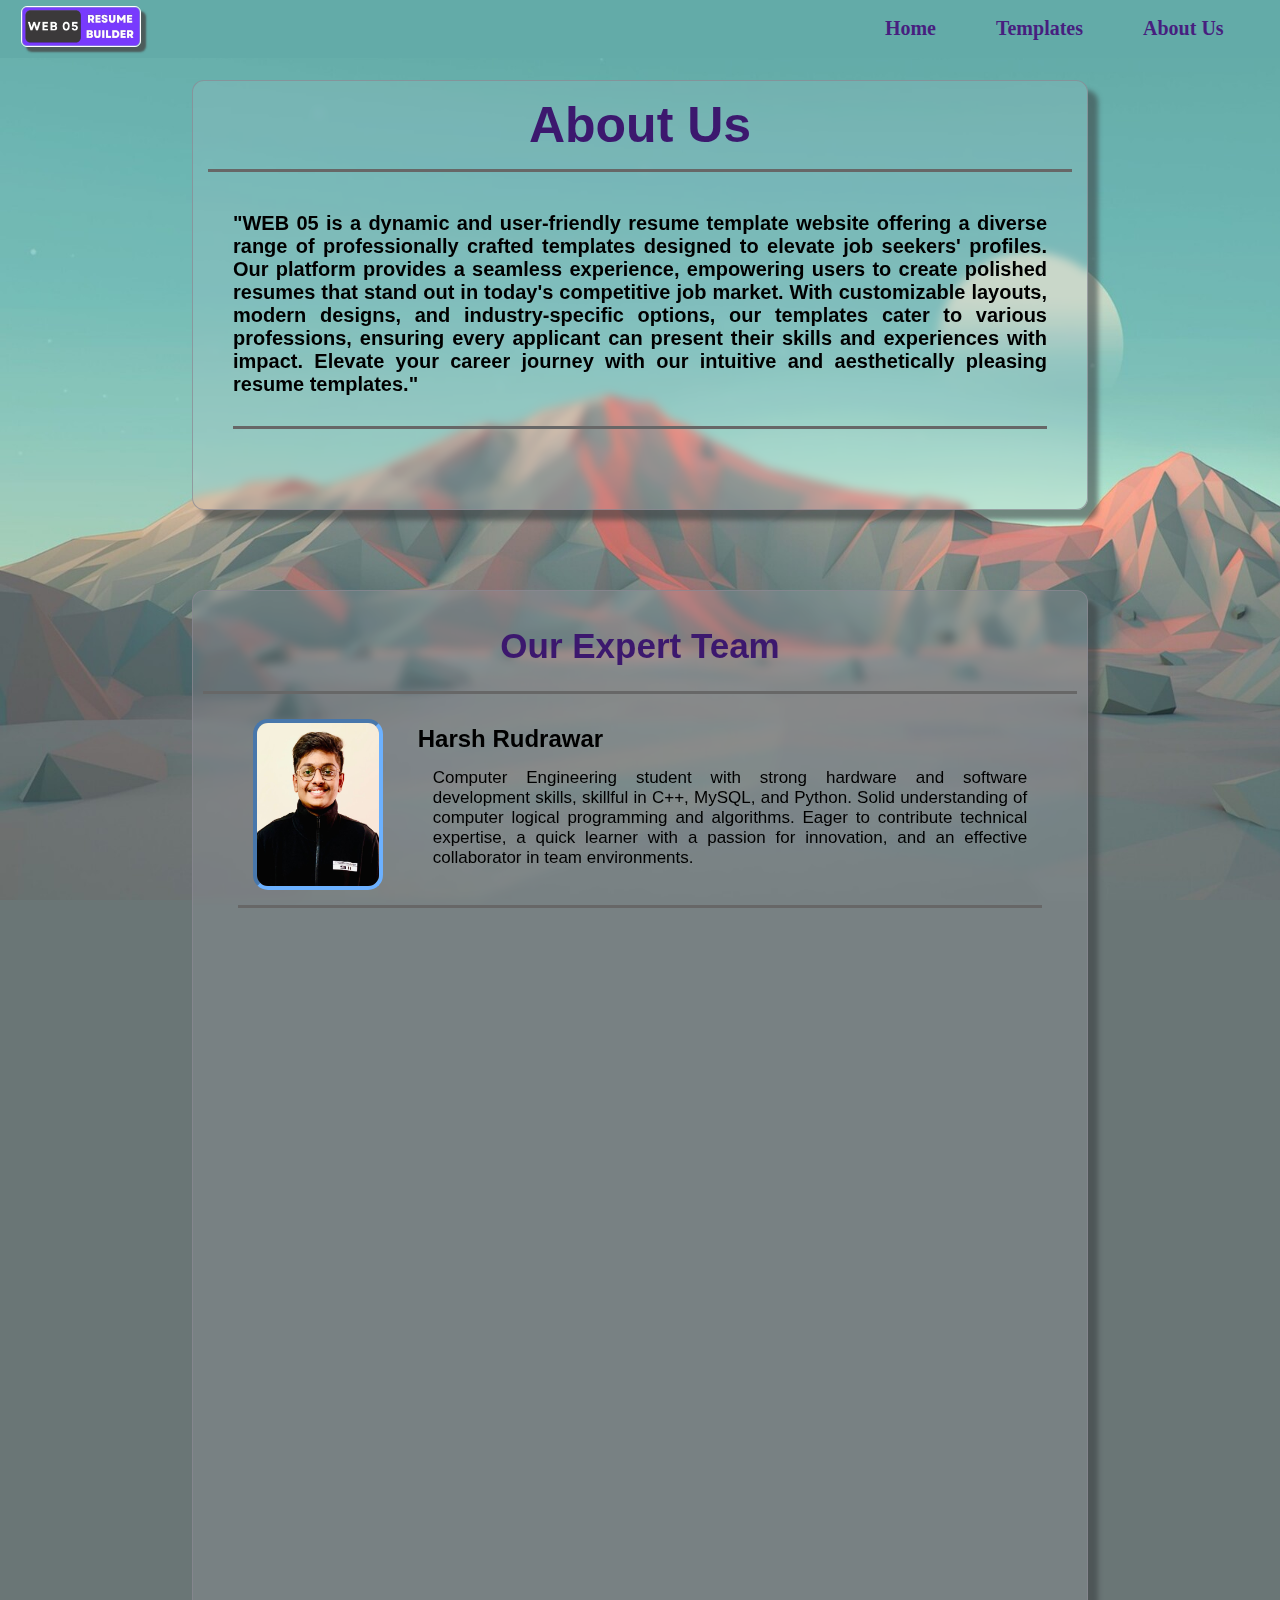
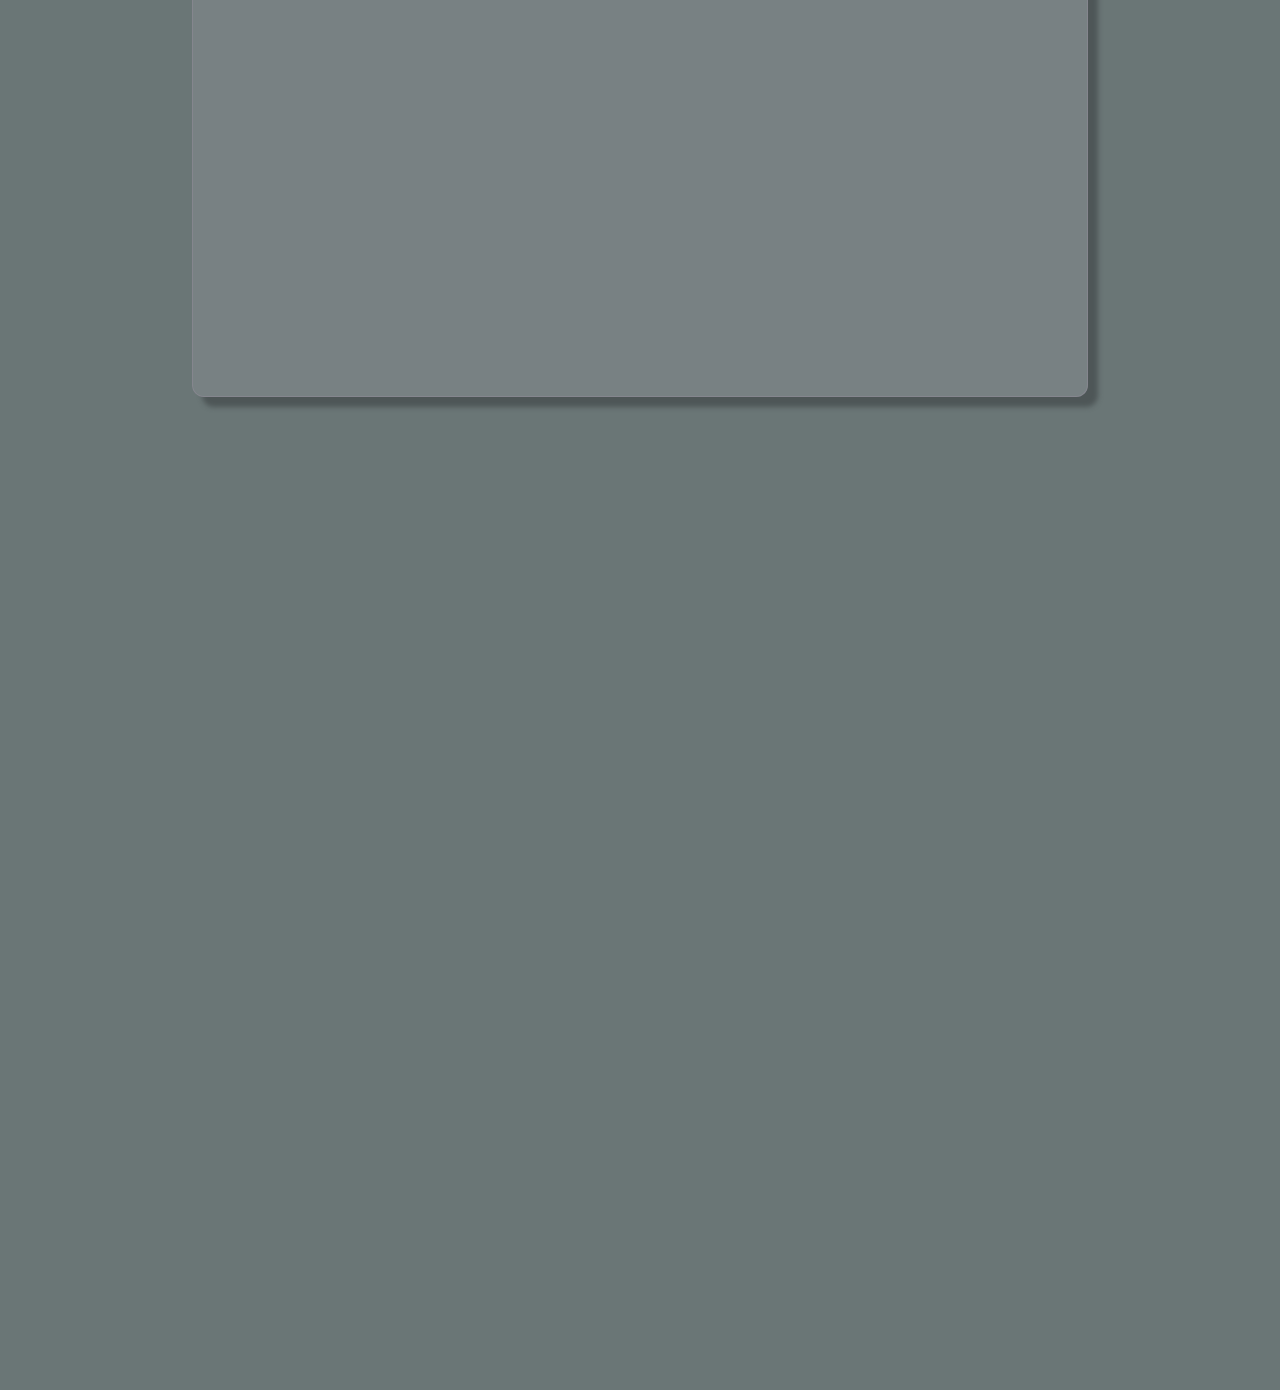
==== aboutUS.html @ b9a35ad3 "Update aboutUS.html" ====
<!DOCTYPE html>
<html lang="en">
  <head>
    <meta charset="UTF-8" />
    <meta name="viewport" content="width=device-width, initial-scale=1.0" />
    <title>About Us</title>
    <link rel="stylesheet" href="https://unpkg.com/aos@next/dist/aos.css" />
    <style>
      * {
        padding: 0px;
        margin: 0px;
        box-sizing: border-box;
      }
      body {
        background-image: url("./Images/BG.jpg");
        background-size: cover;
        background-attachment: fixed;
        background-repeat: no-repeat;
        background-color: rgba(106,118,118,255); 
      }
      .header {
        z-index: 100;
        position: fixed;
        top: 0px;
        width: 100%;
        padding: 6.4px;
        display: flex;
        background-color: rgba(99,171,168,255);
        justify-content: space-between;
        align-items: center;
      }

      .logo img {
        box-shadow: 5px 5px 2px rgba(70, 70, 70, 0.783);
        margin-left: 15px;
        border-style: solid;
        border-color: white;
        border-width: 1px;
        border-radius: 6px;
        max-width: 100%;
        height: 41px;
      }

      nav ul {
        list-style: none;
        display: flex;
      }

      nav ul li {
        margin-left: 10px;
        margin-right: 50px;
      }

      nav a {
        text-decoration: none;
        color: rgb(71, 31, 127);
        font-weight: bold;
        font-size: 20px;
        transition: 0.5s;
      }
      nav a:hover {
        font-size: 21px;
      }
      .container {
        backdrop-filter: blur(5px);
        background-color: rgba(213, 209, 223, 0.128);
        margin: auto;
        margin-bottom: 50px;
        padding-bottom: 40px;
        text-align: center;
        font-family: sans-serif;
        width: 70%;
        border-style: solid;
        border-width: 0.5px;
        border-radius: 12px;
        box-shadow: 10px 10px 5px rgba(57, 63, 65, 0.571);
        border-color: rgba(139, 136, 146, 0.737);
        margin-top: 80px;
      }
      .container h1 {
        margin: 15px;
        padding-bottom: 15px;
        font-family: Verdana, Geneva, Tahoma, sans-serif;
        font-size: 50px;
        color: rgb(60, 24, 110);
        border-bottom-style: solid;
        border-color: rgb(103, 103, 103);
      }
      .webdes {
        font-size: 20px;
        text-align: justify;
        font-family: "Lucida Sans", "Lucida Sans Regular", "Lucida Grande",
          "Lucida Sans Unicode", Geneva, Verdana, sans-serif;
        margin: 40px;
        padding-bottom: 30px;
        border-bottom-style: solid;
        border-color: rgb(103, 103, 103);
      }
      .subtitle {
        margin: 10px;
        padding: 25px;
        font-family: Verdana, Geneva, Tahoma, sans-serif;
        font-size: 35px;
        color: rgb(60, 24, 110);
        border-bottom-style: solid;
        border-color: rgb(103, 103, 103);
      }
      .info-details {
        margin: 5px auto;
        width: 90%;
        display: flex;
        align-items: center;
        border-bottom-style: solid;
        border-color: rgb(103, 103, 103);
      }

      .textleft {
        text-align: left;
        padding-left: 20px;
      }
      .textleft p {
        text-align: justify;
      }
      .team img {
        border-style: inset;
        border-width: 4px;
        border-color: rgb(108, 177, 255);
        border-radius: 15px;
        margin: 15px;
      }
      .team p {
        font-family: Verdana, Geneva, Tahoma, sans-serif;
        font-size: 17px;
        padding: 15px;
        font-style: Bold;
      }
      .allFeed {
        padding: 15px;
        border-radius: 10px;
        text-align: left;
        width: 85%;
        margin: 20px auto;
        background-color: rgba(255, 255, 255, 0.4);
      }
      .allFeed p {
        text-align: justify;
      }
      .feedback h3 {
        padding-left: 15px;
      }
      @media screen and (max-width: 700px) {
        .container {
          width: 80%;
        }
        .info-details {
          flex-direction: column;
        }
        .textleft h2 {
          text-align: center;
        }
      }
      @media screen and (max-width: 550px) {
        .container {
          width: 85%;
        }
      }
      @media screen and (max-width: 350px) {
        .container {
          width: 95%;
        }
      }
    </style>
  </head>
  <body>
    <div class="header">
      <div class="logo">
        <a href="index.html"><img src="./Images/logo.PNG" height="41px" width="120px"></a>
      </div>
      <nav>
        <ul>
          <li><a href="index.html">Home</a></li>
          <li><a href="templates.html">Templates</a></li>
          <li><a href="aboutUS.html">About Us</a></li>
        </ul>
      </nav>
    </div>
    <div class="container" data-aos="fade-up" data-aos-duration="500">
        <div data-aos="fade-up" data-aos-duration="500">
      <h1>About Us</h1>
    </div>
    <div>
      <p class="webdes" data-aos="fade-up" data-aos-duration="500" data-aos-delay="500">
        <b>
          "WEB 05 is a dynamic and user-friendly resume template website
          offering a diverse range of professionally crafted templates designed
          to elevate job seekers' profiles. Our platform provides a seamless
          experience, empowering users to create polished resumes that stand out
          in today's competitive job market. With customizable layouts, modern
          designs, and industry-specific options, our templates cater to various
          professions, ensuring every applicant can present their skills and
          experiences with impact. Elevate your career journey with our
          intuitive and aesthetically pleasing resume templates."</b
        >
      </p>
    </div>
    </div>

    <div class="container" data-aos="fade-up" data-aos-duration="500">
        <div data-aos="fade-up" data-aos-duration="500">
      <h2 class="subtitle">Our Expert Team</h2>
    </div>
      <div class="team">
        <div class="info-details" data-aos="fade-left" data-aos-duration="500">
          <img src="./Images/harsh.JPEG" width="130px" />
          <div class="textleft info">
            <h2>Harsh Rudrawar</h2>
            <p>
              Computer Engineering student with strong hardware and software
              development skills, skillful in C++, MySQL, and Python. Solid
              understanding of computer logical programming and algorithms.
              Eager to contribute technical expertise, a quick learner with a
              passion for innovation, and an effective collaborator in team
              environments.
            </p>
          </div>
        </div>
        <div class="info-details" data-aos="fade-left" data-aos-duration="500">
          <img src="./Images/pranav.JPEG" width="130px" />
          <div class="textleft">
            <h2>Pranav Nimje</h2>
            <p>
              My name is Pranav Nimje, Third-Year student pursuing my BE in
              Computer Engineering. Solid understanding of computer logical
              programming and algorithms. A quick learner with a passion for
              innovation, and an effective collaborator in team environments.
              Currently working as Full-Stack Web developer intern at Infotrixs.
              My role in resume builder website is to design Website User
              Interface, making it responsive and creating few templates.
            </p>
          </div>
        </div>
        <div class="info-details" data-aos="fade-left" data-aos-duration="500">
          <img src="./Images/muskan.JPEG" width="130px" />
          <div class="textleft">
            <h2>Muskan Jarwal</h2>
            <p>
              I am Muskan Jarwal, currently a second-year student pursuing a
              B.Tech in Computer Science with a specialization in Artificial
              Intelligence at the Indira Gandhi Delhi Technical University for
              Women (IGDTUW) in New Delhi. Alongside my academic endeavors, I am
              gaining experience as an front-end developer intern at Infortnix,
              where I am actively involved in contributing to project.
            </p>
          </div>
        </div>
        <div class="info-details" data-aos="fade-left" data-aos-duration="500">
          <img src="./Images/sagar.JPEG" width="130px" />
          <div class="textleft">
            <h2>Sagar Parise</h2>
            <p>
              My name is Sagar Parise and i have completed my B.E in Civil
              Engg.But i was passionate about coding so i am currently pursing
              MERN Stack Web Development Course at Acciojob.During my acadamic journey
              i have gained a lot of experience in Web Development.Now i am
              working as Front-end Developer intern at Infotrix for Resume
              Builder Project where i have implemented whole logic behind this
               project and made it dynamic and responsive for all screen.
            </p>
          </div>
        </div>
        <div class="info-details" data-aos="fade-left" data-aos-duration="500">
          <img src="./Images/shweta.JPEG" width="130px" />
          <div class="textleft">
            <h2>Shweta Gidveer</h2>
            <p>
                I am Shweta Gidveer. I completed my MCA and currently doing 
                Full Stack Developer(.Net) Course Certification in Pune. 
                During this Course I have learned how to do Back-End work. Now I am 
                learning Front-End work in the course as well as Infotrixs Internship.
                I'm created Template for Resume Builder and contributed in Coding
            </p>
          </div>
        </div>
        <div class="info-details" data-aos="fade-left" data-aos-duration="500">
          <img src="./Images/yajnesh.jpg" width="130px" />
          <div class="textleft">
            <h2>Yajnesh</h2>
            <p>
              My name is Yajnesh, final year student pursuing Masters in
              Computer Applications. Good in logical thinking, learning new
              things and an effective collaborator in team environments.
              Currently working as Full-Stack Web developer intern at Infotrixs.
              My role in resume builder website is to design a template and make
              the website responsive.
            </p>
          </div>
        </div>
      </div>
    </div>

    <div class="container" data-aos="fade-up" data-aos-duration="500">
        <div data-aos="fade-up" data-aos-duration="500">
      <h2 class="subtitle">Feedbacks</h2>
    </div>
      <div class="feedback">
        <div class="allFeed" data-aos="fade-left" data-aos-duration="500">
          <h3>Name ⭐⭐⭐⭐</h3>
          <p>
            Computer Engineering student with strong hardware and software
            development skills, skillful in C++, MySQL, and Python.
          </p>
        </div>
        <div class="allFeed" data-aos="fade-right" data-aos-duration="500">
          <h3>Name ⭐⭐⭐⭐⭐</h3>
          <p>
            Computer Engineering student with strong hardware and software
            development skills, skillful in C++, MySQL, and Python.
          </p>
        </div>
        <div class="allFeed" data-aos="fade-left" data-aos-duration="500">
          <h3>Name ⭐⭐⭐⭐⭐</h3>
          <p>
            Computer Engineering student with strong hardware and software
            development skills, skillful in C++, MySQL, and Python.
          </p>
        </div>
        <div class="allFeed" data-aos="fade-right" data-aos-duration="500">
          <h3>Name ⭐⭐⭐⭐⭐</h3>
          <p>
            Computer Engineering student with strong hardware and software
            development skills, skillful in C++, MySQL, and Python.
          </p>
        </div>
        <div class="allFeed" data-aos="fade-left" data-aos-duration="500">
          <h3>Name ⭐⭐⭐⭐⭐</h3>
          <p>
            Computer Engineering student with strong hardware and software
            development skills, skillful in C++, MySQL, and Python.
          </p>
        </div>
        <div class="allFeed" data-aos="fade-right" data-aos-duration="500">
          <h3>Name ⭐⭐⭐⭐⭐</h3>
          <p>
            Computer Engineering student with strong hardware and software
            development skills, skillful in C++, MySQL, and Python.
          </p>
        </div>
      </div>
    </div>
    <script src="https://unpkg.com/aos@next/dist/aos.js"></script>
    <script>
      AOS.init();
    </script>
  </body>
</html>
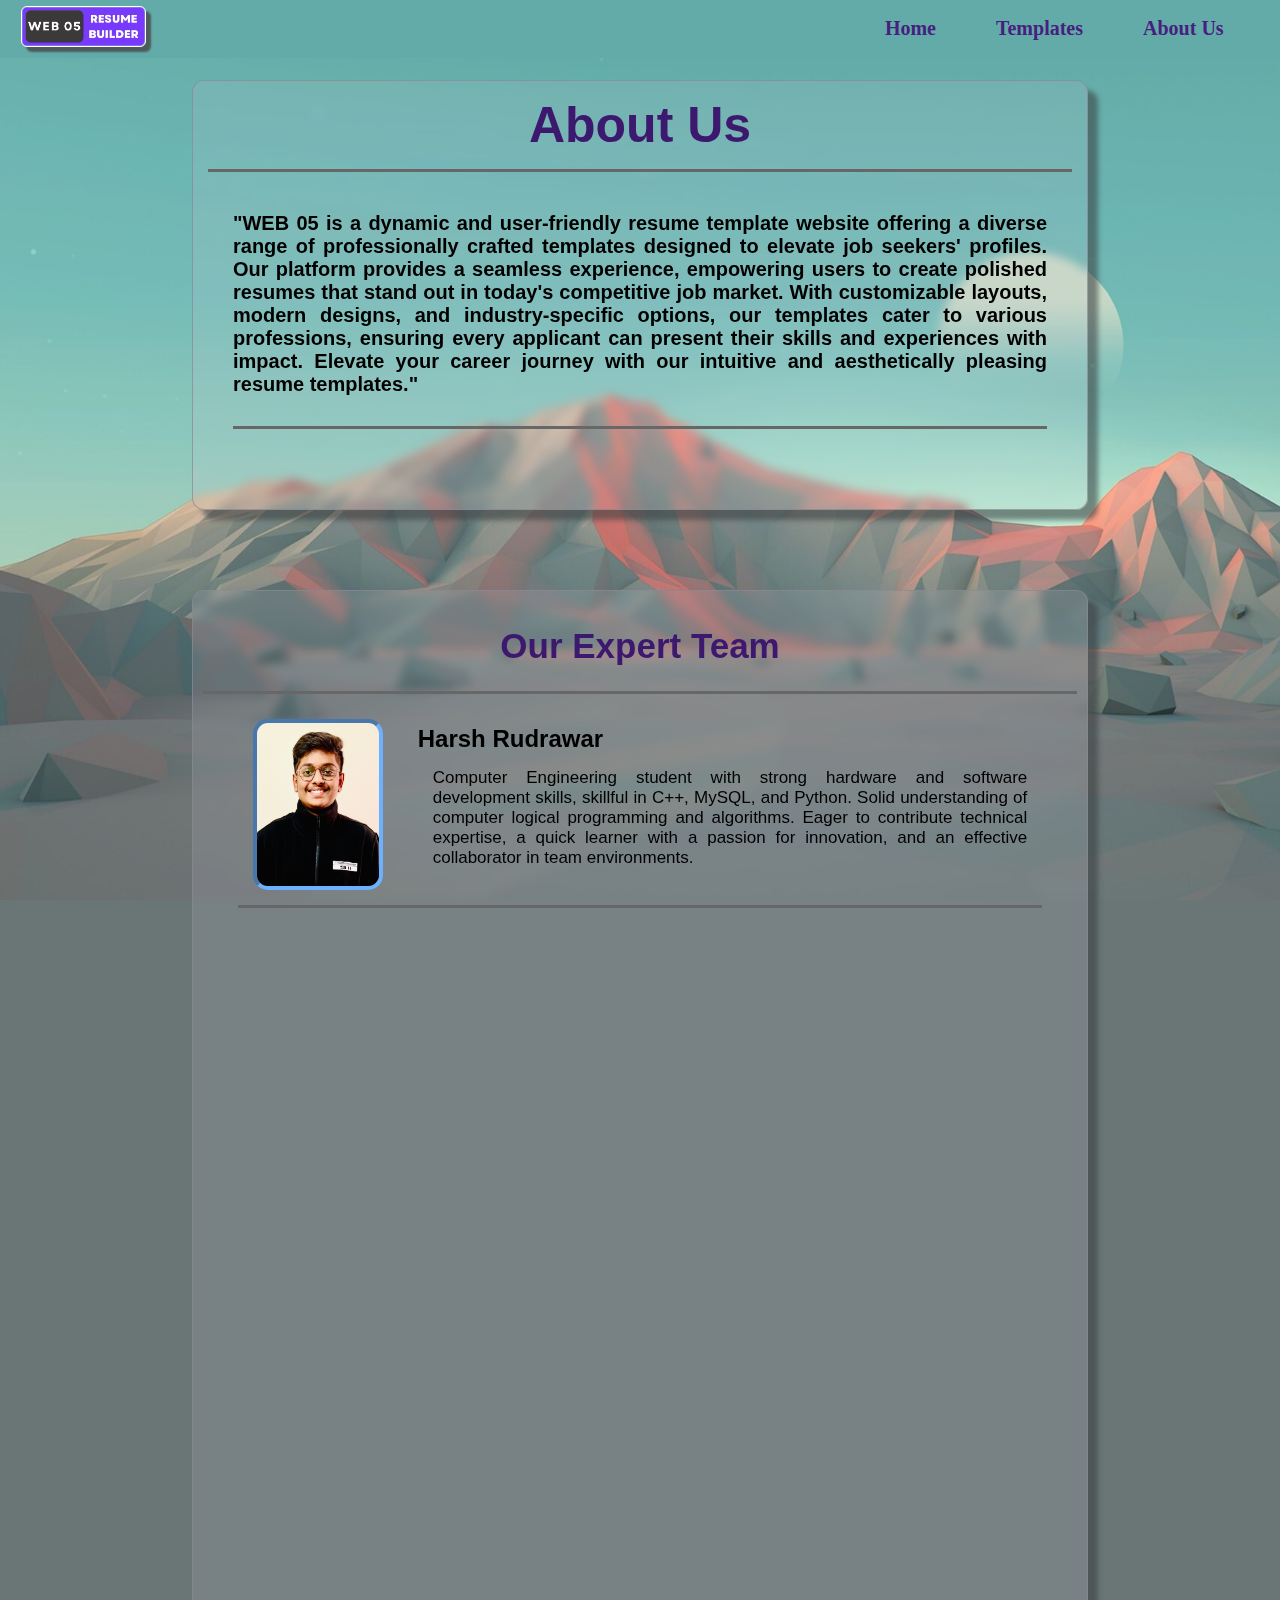
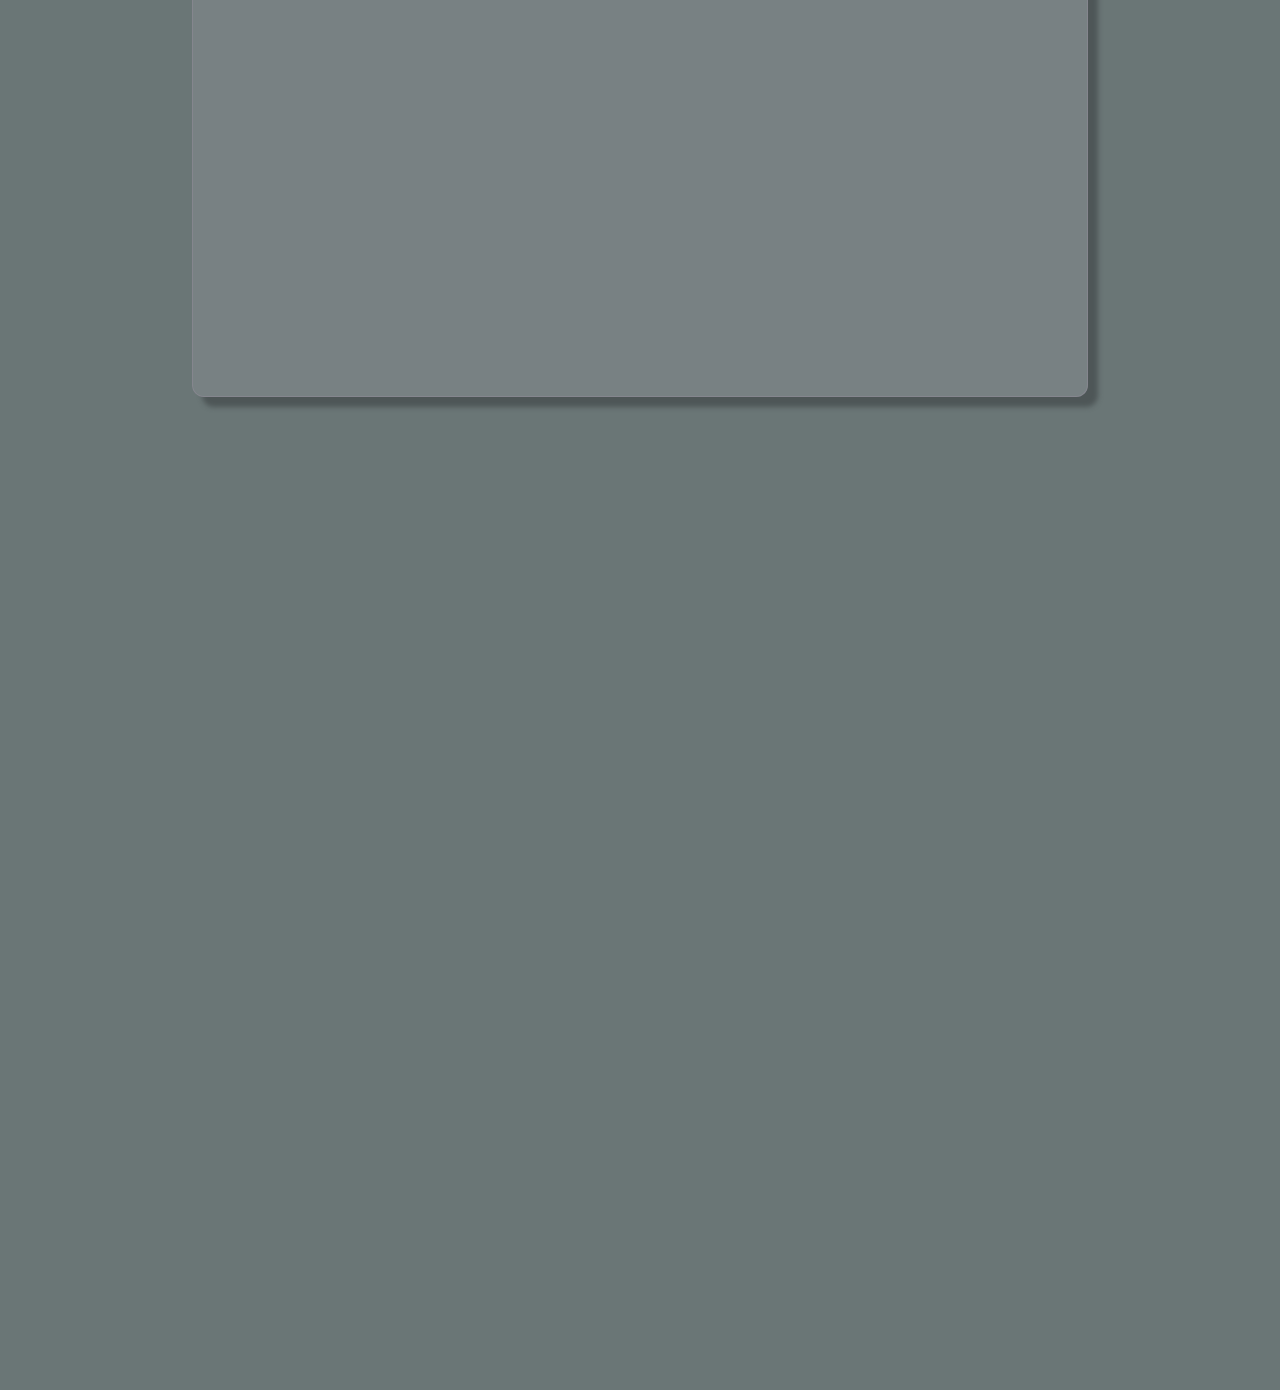
==== commit 79b2089a: "Update aboutUS.html" ====
--- a/aboutUS.html
+++ b/aboutUS.html
@@ -174,7 +174,7 @@
   <body>
     <div class="header">
       <div class="logo">
-        <a href="index.html"><img src="./Images/logo.PNG" height="41px" width="120px"></a>
+        <a href="index.html"><img src="./Images/logo.PNG" height="41px"></a>
       </div>
       <nav>
         <ul>
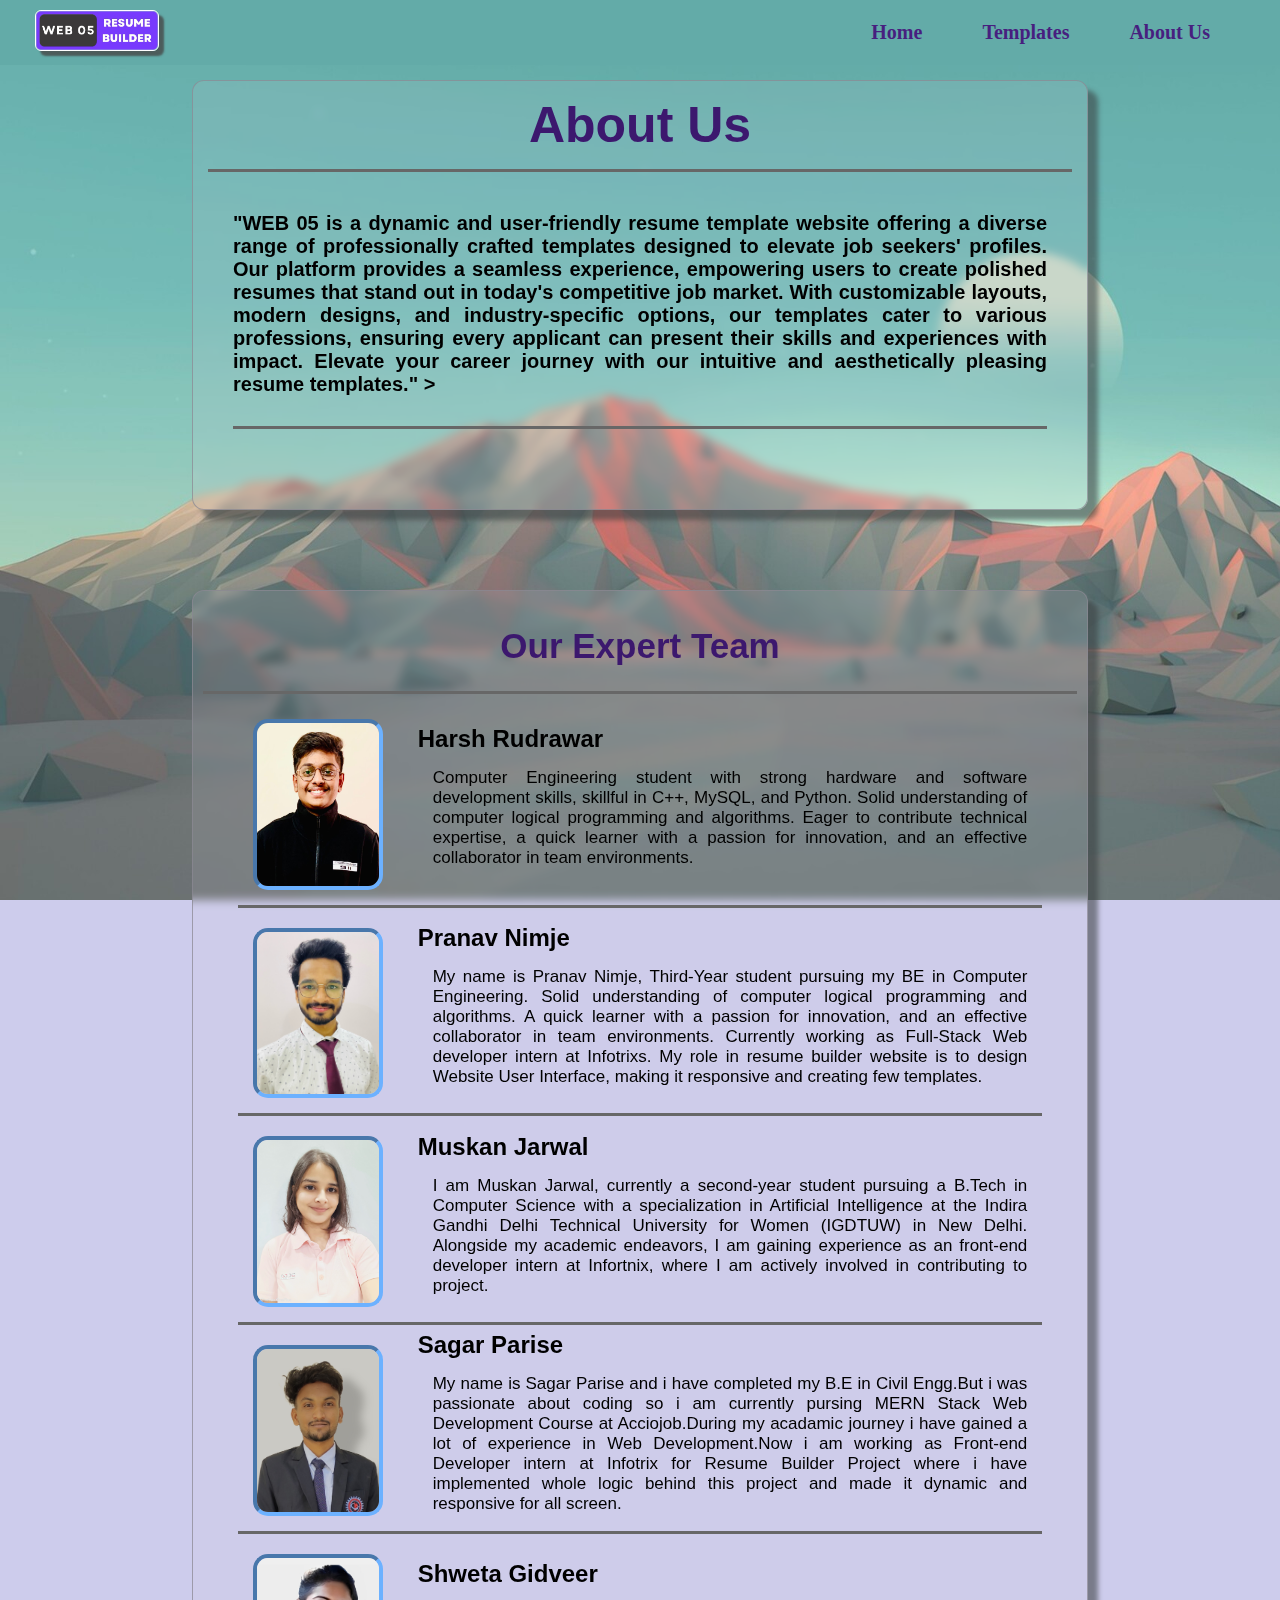
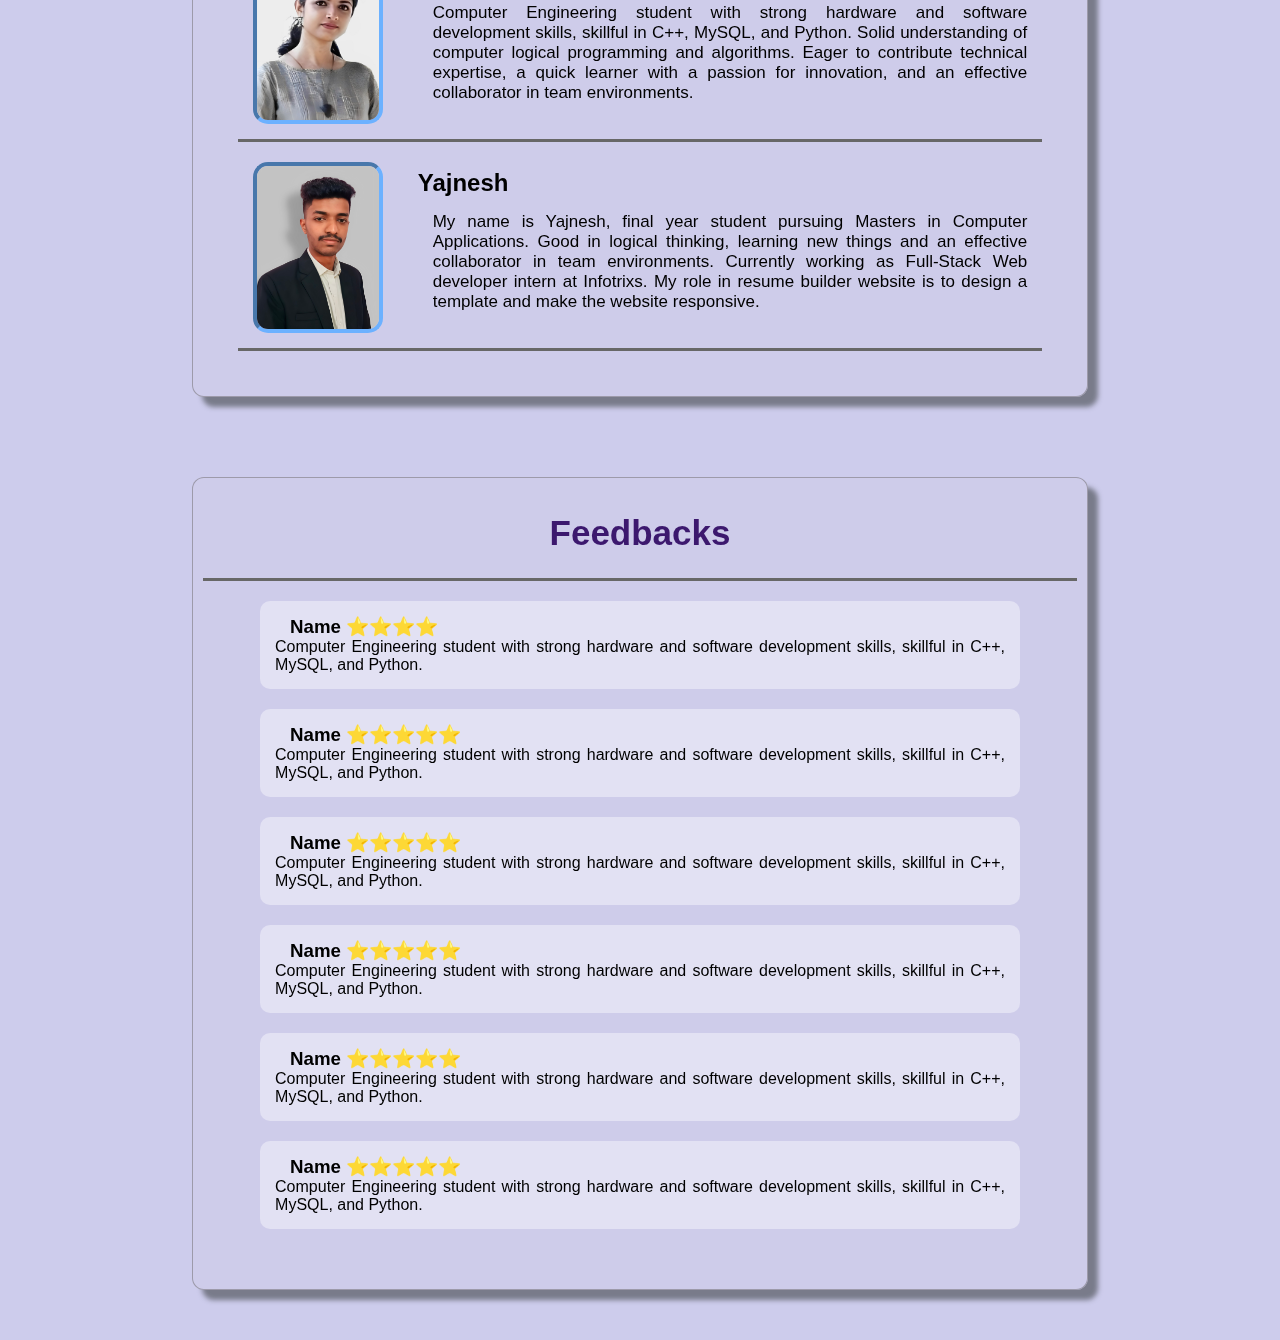
==== commit 421f3304: "26jan" ====
--- a/aboutUS.html
+++ b/aboutUS.html
@@ -3,8 +3,8 @@
   <head>
     <meta charset="UTF-8" />
     <meta name="viewport" content="width=device-width, initial-scale=1.0" />
-    <title>About Us</title>
-    <link rel="stylesheet" href="https://unpkg.com/aos@next/dist/aos.css" />
+    <title>Document</title>
+    <link href='https://unpkg.com/boxicons@2.1.4/css/boxicons.min.css' rel='stylesheet'>
     <style>
       * {
         padding: 0px;
@@ -16,18 +16,19 @@
         background-size: cover;
         background-attachment: fixed;
         background-repeat: no-repeat;
-        background-color: rgba(106,118,118,255); 
-      }
-      .header {
-        z-index: 100;
+        background-color: rgba(205, 204, 236, 255);
+      }
+      header {
+        z-index: 999;
         position: fixed;
         top: 0px;
         width: 100%;
-        padding: 6.4px;
+        backdrop-filter: blur(50px);
+        padding: 10px 20px;
         display: flex;
-        background-color: rgba(99,171,168,255);
         justify-content: space-between;
         align-items: center;
+        background-color: rgb(99,171,168);
       }
 
       .logo img {
@@ -61,6 +62,21 @@
       nav a:hover {
         font-size: 21px;
       }
+
+      .menu{
+            width: 40px;
+            height: 40px;
+            font-size: 30px;
+            background-color: transparent;
+            color:  rgb(71, 31, 127);
+            border-radius: 5px;
+            display: none;
+        }
+        .menu-color{
+            background-color: #8148fd;
+            color: #fff;
+        }
+
       .container {
         backdrop-filter: blur(5px);
         background-color: rgba(213, 209, 223, 0.128);
@@ -88,6 +104,7 @@
       }
       .webdes {
         font-size: 20px;
+        font-weight: 700;
         text-align: justify;
         font-family: "Lucida Sans", "Lucida Sans Regular", "Lucida Grande",
           "Lucida Sans Unicode", Geneva, Verdana, sans-serif;
@@ -148,6 +165,51 @@
       .feedback h3 {
         padding-left: 15px;
       }
+      @media screen and (max-width:900px){
+            
+            .menu{
+            display: block;
+        }
+        nav{
+            display: none;
+            width: 200px;
+            height: 300px;
+            background-color: rgba(72, 72, 72, 0.726);
+            border-right: 4px solid rgb(81, 37, 142);
+            border-left: 4px solid rgb(81, 37, 142);
+            border-radius: 20px;
+            position: absolute;
+            top: 70px;
+            right: 10px;
+        }
+        .links-list{
+            width: 100%;
+            height: 100%;
+            padding-top: 30px;
+            flex-direction: column;
+            justify-content: start;
+            align-items: start;
+        }
+        .links-list li{
+            width: 80%;
+            margin-inline: auto;
+            margin-bottom: 10px;
+            background-color: rgb(71, 31, 127);
+            padding: 10px 20px;
+            border-radius: 10px;
+        }
+        .links-list li:hover{
+           background-color: #7f8e8b;
+           color: #fff;
+        }
+        .links-list li a{
+            font-size: 15px;
+            color: rgb(255, 254, 254);
+        }
+        .show{
+            display: block;
+        }
+        }
       @media screen and (max-width: 700px) {
         .container {
           width: 80%;
@@ -163,6 +225,13 @@
         .container {
           width: 85%;
         }
+        .container h1{
+          font-size: 35px;
+        }
+        .webdes {
+        font-size: 18px;
+        font-weight: 700;
+        }
       }
       @media screen and (max-width: 350px) {
         .container {
@@ -172,26 +241,23 @@
     </style>
   </head>
   <body>
-    <div class="header">
+    <header>
       <div class="logo">
-        <a href="index.html"><img src="./Images/logo.PNG" height="41px"></a>
+          <a href="index.html"><img src="./Images/logo.PNG" height="41px"></a>
       </div>
       <nav>
-        <ul>
-          <li><a href="index.html">Home</a></li>
-          <li><a href="templates.html">Templates</a></li>
-          <li><a href="aboutUS.html">About Us</a></li>
-        </ul>
+          <ul class="links-list">
+              <li><a href="index.html">Home</a></li>
+              <li><a href="templates.html">Templates</a></li>
+              <li><a href="aboutUS.html">About Us</a></li>
+          </ul>
       </nav>
-    </div>
-    <div class="container" data-aos="fade-up" data-aos-duration="500">
-        <div data-aos="fade-up" data-aos-duration="500">
+      <button class='bx bx-menu menu '></button>
+  </header>
+    <div class="container">
       <h1>About Us</h1>
-    </div>
-    <div>
-      <p class="webdes" data-aos="fade-up" data-aos-duration="500" data-aos-delay="500">
-        <b>
-          "WEB 05 is a dynamic and user-friendly resume template website
+      <p class="webdes">
+        "WEB 05 is a dynamic and user-friendly resume template website
           offering a diverse range of professionally crafted templates designed
           to elevate job seekers' profiles. Our platform provides a seamless
           experience, empowering users to create polished resumes that stand out
@@ -199,18 +265,15 @@
           designs, and industry-specific options, our templates cater to various
           professions, ensuring every applicant can present their skills and
           experiences with impact. Elevate your career journey with our
-          intuitive and aesthetically pleasing resume templates."</b
+          intuitive and aesthetically pleasing resume templates."
         >
       </p>
     </div>
-    </div>
-
-    <div class="container" data-aos="fade-up" data-aos-duration="500">
-        <div data-aos="fade-up" data-aos-duration="500">
+
+    <div class="container">
       <h2 class="subtitle">Our Expert Team</h2>
-    </div>
       <div class="team">
-        <div class="info-details" data-aos="fade-left" data-aos-duration="500">
+        <div class="info-details">
           <img src="./Images/harsh.JPEG" width="130px" />
           <div class="textleft info">
             <h2>Harsh Rudrawar</h2>
@@ -224,7 +287,7 @@
             </p>
           </div>
         </div>
-        <div class="info-details" data-aos="fade-left" data-aos-duration="500">
+        <div class="info-details">
           <img src="./Images/pranav.JPEG" width="130px" />
           <div class="textleft">
             <h2>Pranav Nimje</h2>
@@ -239,7 +302,7 @@
             </p>
           </div>
         </div>
-        <div class="info-details" data-aos="fade-left" data-aos-duration="500">
+        <div class="info-details">
           <img src="./Images/muskan.JPEG" width="130px" />
           <div class="textleft">
             <h2>Muskan Jarwal</h2>
@@ -253,7 +316,7 @@
             </p>
           </div>
         </div>
-        <div class="info-details" data-aos="fade-left" data-aos-duration="500">
+        <div class="info-details">
           <img src="./Images/sagar.JPEG" width="130px" />
           <div class="textleft">
             <h2>Sagar Parise</h2>
@@ -268,20 +331,21 @@
             </p>
           </div>
         </div>
-        <div class="info-details" data-aos="fade-left" data-aos-duration="500">
+        <div class="info-details">
           <img src="./Images/shweta.JPEG" width="130px" />
           <div class="textleft">
             <h2>Shweta Gidveer</h2>
             <p>
-                I am Shweta Gidveer. I completed my MCA and currently doing 
-                Full Stack Developer(.Net) Course Certification in Pune. 
-                During this Course I have learned how to do Back-End work. Now I am 
-                learning Front-End work in the course as well as Infotrixs Internship.
-                I'm created Template for Resume Builder and contributed in Coding
-            </p>
-          </div>
-        </div>
-        <div class="info-details" data-aos="fade-left" data-aos-duration="500">
+              Computer Engineering student with strong hardware and software
+              development skills, skillful in C++, MySQL, and Python. Solid
+              understanding of computer logical programming and algorithms.
+              Eager to contribute technical expertise, a quick learner with a
+              passion for innovation, and an effective collaborator in team
+              environments.
+            </p>
+          </div>
+        </div>
+        <div class="info-details">
           <img src="./Images/yajnesh.jpg" width="130px" />
           <div class="textleft">
             <h2>Yajnesh</h2>
@@ -298,47 +362,45 @@
       </div>
     </div>
 
-    <div class="container" data-aos="fade-up" data-aos-duration="500">
-        <div data-aos="fade-up" data-aos-duration="500">
+    <div class="container">
       <h2 class="subtitle">Feedbacks</h2>
-    </div>
       <div class="feedback">
-        <div class="allFeed" data-aos="fade-left" data-aos-duration="500">
+        <div class="allFeed">
           <h3>Name ⭐⭐⭐⭐</h3>
           <p>
             Computer Engineering student with strong hardware and software
             development skills, skillful in C++, MySQL, and Python.
           </p>
         </div>
-        <div class="allFeed" data-aos="fade-right" data-aos-duration="500">
+        <div class="allFeed">
           <h3>Name ⭐⭐⭐⭐⭐</h3>
           <p>
             Computer Engineering student with strong hardware and software
             development skills, skillful in C++, MySQL, and Python.
           </p>
         </div>
-        <div class="allFeed" data-aos="fade-left" data-aos-duration="500">
+        <div class="allFeed">
           <h3>Name ⭐⭐⭐⭐⭐</h3>
           <p>
             Computer Engineering student with strong hardware and software
             development skills, skillful in C++, MySQL, and Python.
           </p>
         </div>
-        <div class="allFeed" data-aos="fade-right" data-aos-duration="500">
+        <div class="allFeed">
           <h3>Name ⭐⭐⭐⭐⭐</h3>
           <p>
             Computer Engineering student with strong hardware and software
             development skills, skillful in C++, MySQL, and Python.
           </p>
         </div>
-        <div class="allFeed" data-aos="fade-left" data-aos-duration="500">
+        <div class="allFeed">
           <h3>Name ⭐⭐⭐⭐⭐</h3>
           <p>
             Computer Engineering student with strong hardware and software
             development skills, skillful in C++, MySQL, and Python.
           </p>
         </div>
-        <div class="allFeed" data-aos="fade-right" data-aos-duration="500">
+        <div class="allFeed">
           <h3>Name ⭐⭐⭐⭐⭐</h3>
           <p>
             Computer Engineering student with strong hardware and software
@@ -347,9 +409,16 @@
         </div>
       </div>
     </div>
-    <script src="https://unpkg.com/aos@next/dist/aos.js"></script>
+
     <script>
-      AOS.init();
-    </script>
+      const menu = document.querySelector(".menu");
+      const nav =document.querySelector("nav");
+      menu.addEventListener("click", ()=>{
+         
+         nav.classList.toggle("show");
+         menu.classList.toggle("menu-color")
+      })
+      </script>
+
   </body>
 </html>
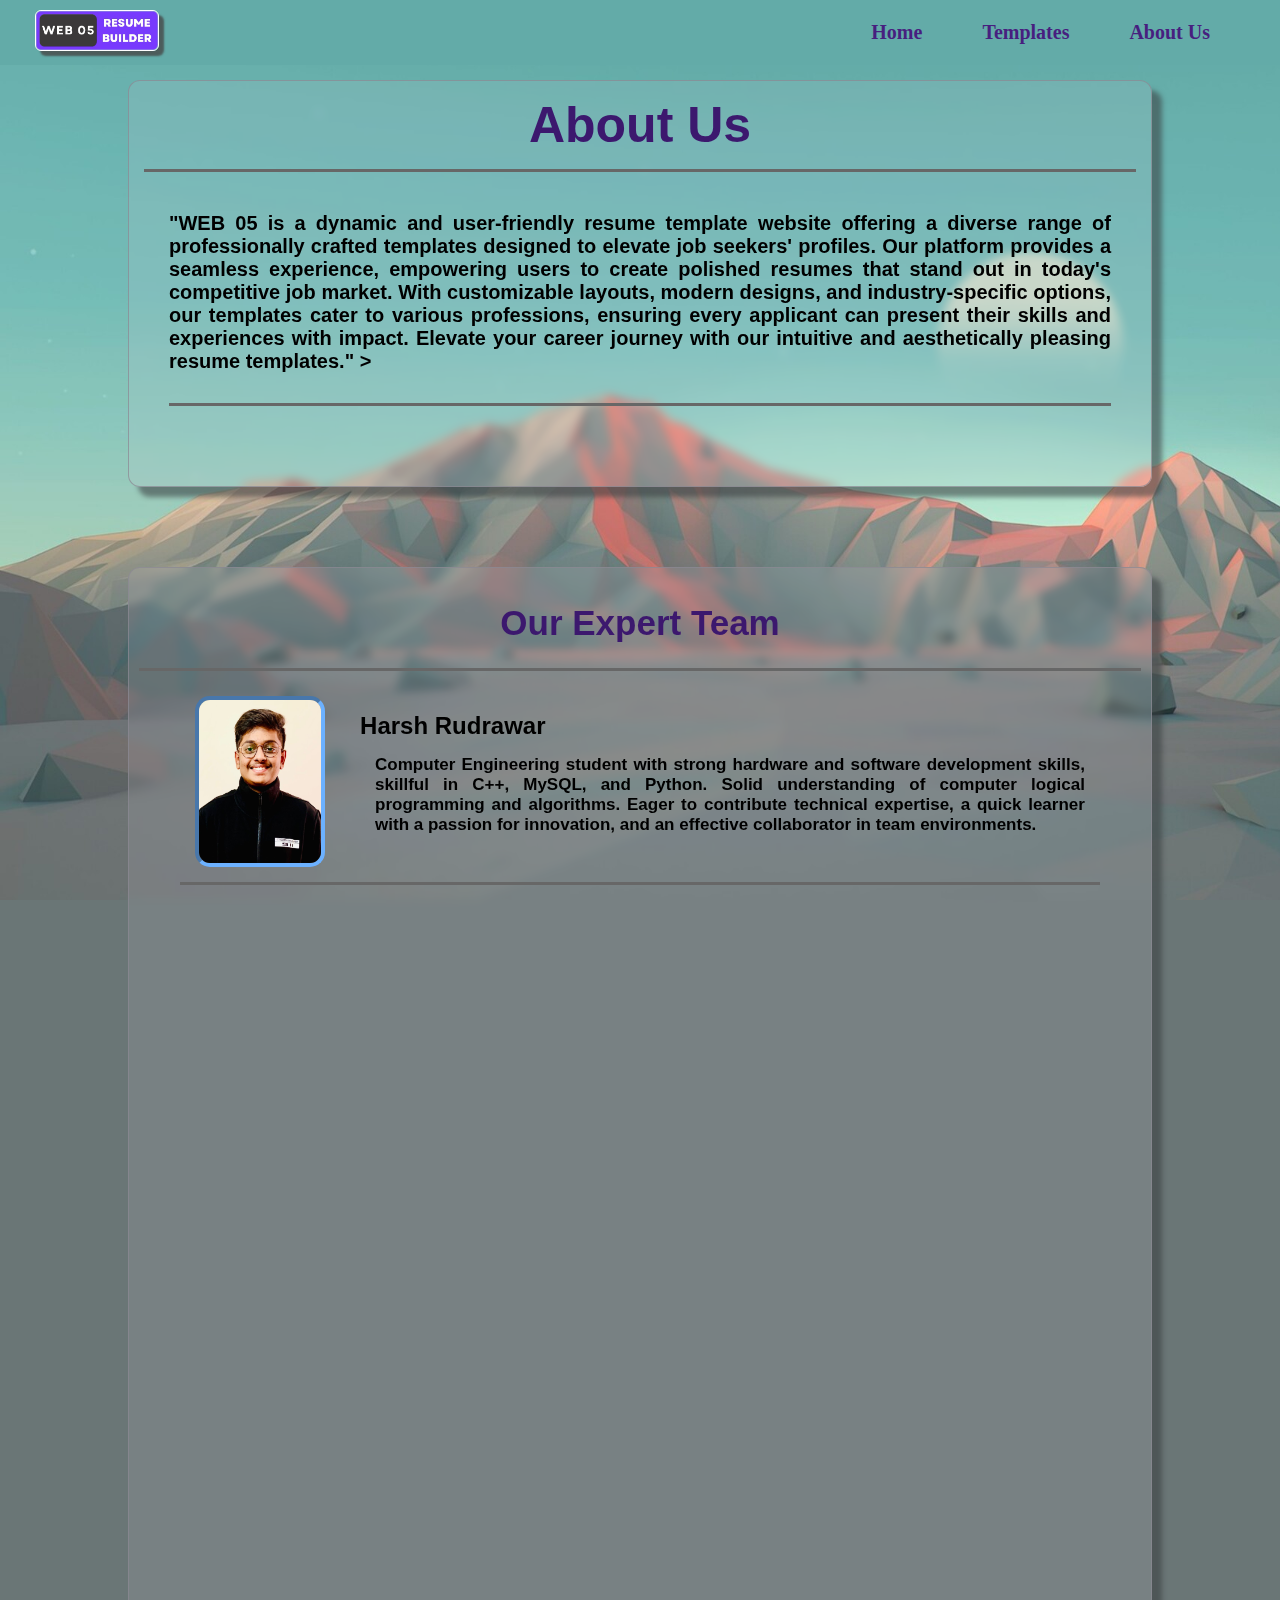
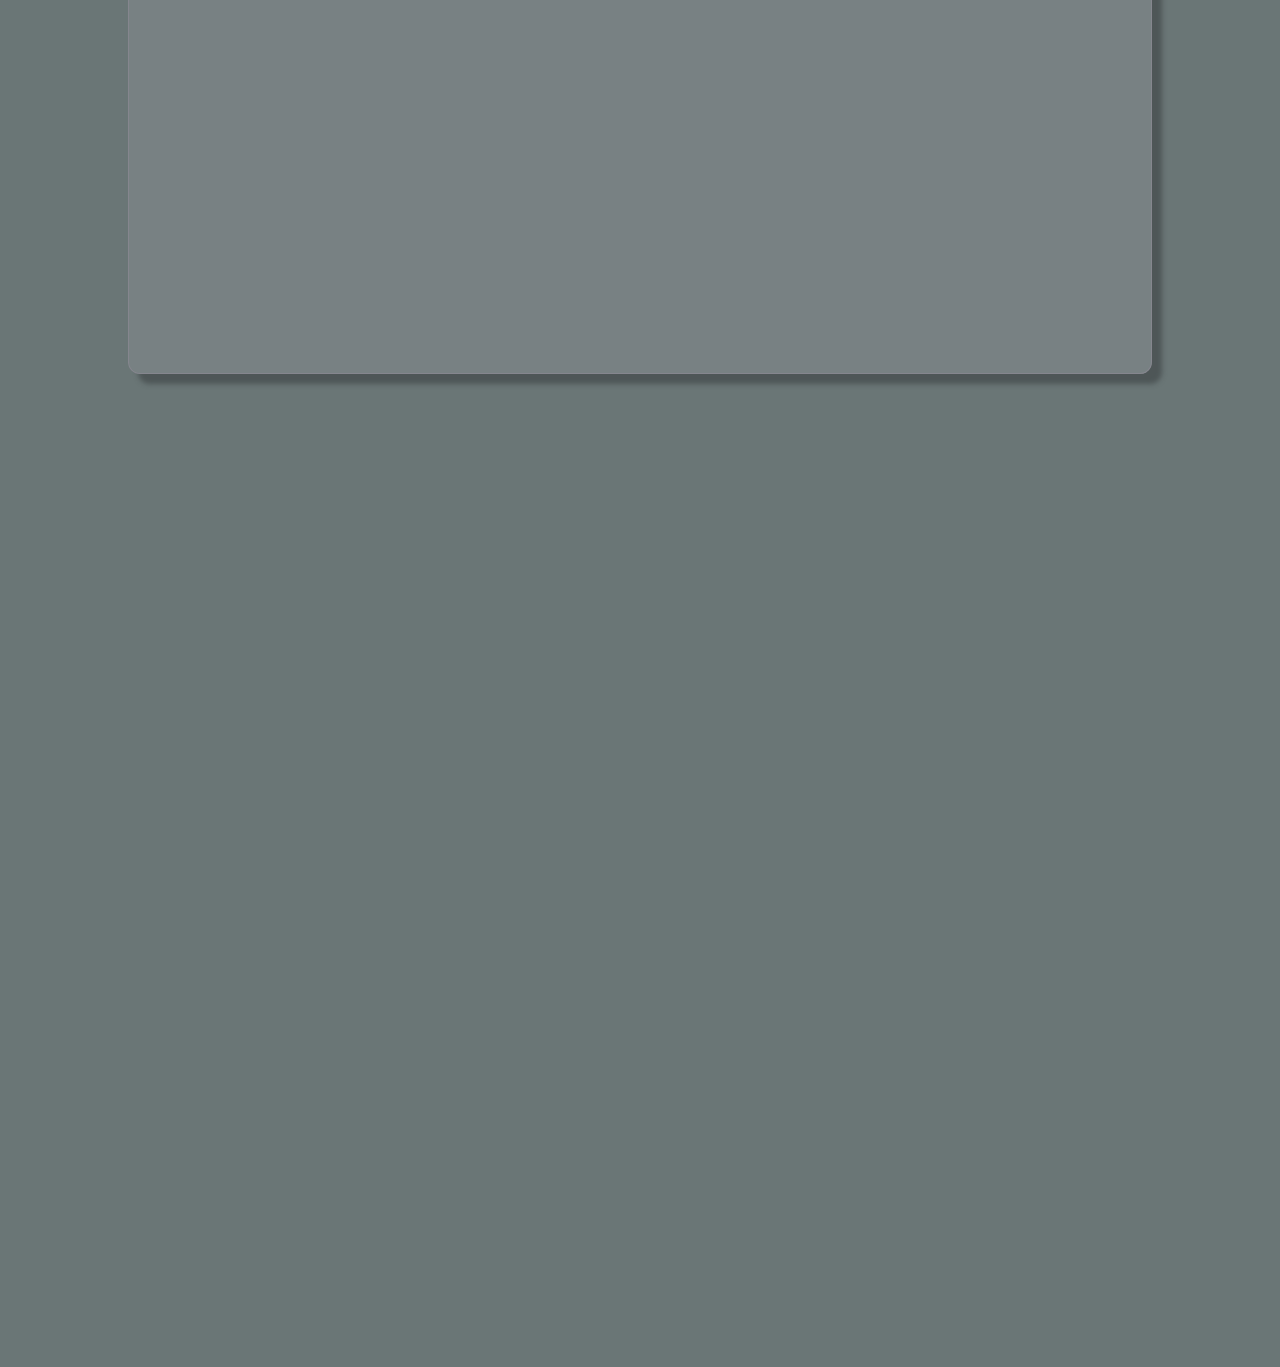
==== commit fc693f9c: "aboutUs change" ====
--- a/aboutUS.html
+++ b/aboutUS.html
@@ -3,8 +3,11 @@
   <head>
     <meta charset="UTF-8" />
     <meta name="viewport" content="width=device-width, initial-scale=1.0" />
-    <title>Document</title>
-    <link href='https://unpkg.com/boxicons@2.1.4/css/boxicons.min.css' rel='stylesheet'>
+
+    <title>About Us</title>
+    <link href='https://unpkg.com/boxicons@2.1.4/css/boxicons.min.css' rel='stylesheet'>  
+    <link rel="stylesheet" href="https://unpkg.com/aos@next/dist/aos.css" />
+
     <style>
       * {
         padding: 0px;
@@ -12,24 +15,27 @@
         box-sizing: border-box;
       }
       body {
+      
         background-image: url("./Images/BG.jpg");
         background-size: cover;
         background-attachment: fixed;
         background-repeat: no-repeat;
-        background-color: rgba(205, 204, 236, 255);
-      }
+        background-color: rgba(106,118,118,255); 
+        
+      }
+
       header {
-        z-index: 999;
-        position: fixed;
-        top: 0px;
-        width: 100%;
-        backdrop-filter: blur(50px);
-        padding: 10px 20px;
-        display: flex;
-        justify-content: space-between;
-        align-items: center;
-        background-color: rgb(99,171,168);
-      }
+     
+      position: fixed;
+      top: 0px;
+      z-index: 10;
+      width: 100%;   
+      padding: 10px 20px;
+      display: flex;
+      justify-content: space-between;
+      align-items: center;
+      background-color: rgb(99,171,168);
+    }
 
       .logo img {
         box-shadow: 5px 5px 2px rgba(70, 70, 70, 0.783);
@@ -76,16 +82,21 @@
             background-color: #8148fd;
             color: #fff;
         }
+        .root-container{
+          width: 100vw;
+          height: fit-content;
+         
+        }
 
       .container {
         backdrop-filter: blur(5px);
-        background-color: rgba(213, 209, 223, 0.128);
-        margin: auto;
+        background-color: rgba(213, 209, 223, 0.128);    
+        width: 80%;  
+        margin-inline: auto;
         margin-bottom: 50px;
         padding-bottom: 40px;
         text-align: center;
         font-family: sans-serif;
-        width: 70%;
         border-style: solid;
         border-width: 0.5px;
         border-radius: 12px;
@@ -224,6 +235,7 @@
       @media screen and (max-width: 550px) {
         .container {
           width: 85%;
+         
         }
         .container h1{
           font-size: 35px;
@@ -242,8 +254,8 @@
   </head>
   <body>
     <header>
-      <div class="logo">
-          <a href="index.html"><img src="./Images/logo.PNG" height="41px"></a>
+      <div class="logo">        
+        <a href="index.html"><img src="./Images/logo.PNG" height="41px"></a>
       </div>
       <nav>
           <ul class="links-list">
@@ -252,12 +264,19 @@
               <li><a href="aboutUS.html">About Us</a></li>
           </ul>
       </nav>
+
       <button class='bx bx-menu menu '></button>
   </header>
-    <div class="container">
+   
+    <div class="root-container">
+      <div class="container" data-aos="fade-up" data-aos-duration="500">
+        <div data-aos="fade-up" data-aos-duration="500">
       <h1>About Us</h1>
-      <p class="webdes">
-        "WEB 05 is a dynamic and user-friendly resume template website
+    </div>
+    <div>
+      <p class="webdes" data-aos="fade-up" data-aos-duration="500" data-aos-delay="500">
+        <b>
+          "WEB 05 is a dynamic and user-friendly resume template website
           offering a diverse range of professionally crafted templates designed
           to elevate job seekers' profiles. Our platform provides a seamless
           experience, empowering users to create polished resumes that stand out
@@ -269,11 +288,14 @@
         >
       </p>
     </div>
-
-    <div class="container">
+    </div>
+
+    <div class="container" data-aos="fade-up" data-aos-duration="500">
+        <div data-aos="fade-up" data-aos-duration="500">
       <h2 class="subtitle">Our Expert Team</h2>
+    </div>
       <div class="team">
-        <div class="info-details">
+        <div class="info-details" data-aos="fade-left" data-aos-duration="500">
           <img src="./Images/harsh.JPEG" width="130px" />
           <div class="textleft info">
             <h2>Harsh Rudrawar</h2>
@@ -287,7 +309,7 @@
             </p>
           </div>
         </div>
-        <div class="info-details">
+        <div class="info-details" data-aos="fade-left" data-aos-duration="500">
           <img src="./Images/pranav.JPEG" width="130px" />
           <div class="textleft">
             <h2>Pranav Nimje</h2>
@@ -302,7 +324,7 @@
             </p>
           </div>
         </div>
-        <div class="info-details">
+        <div class="info-details" data-aos="fade-left" data-aos-duration="500">
           <img src="./Images/muskan.JPEG" width="130px" />
           <div class="textleft">
             <h2>Muskan Jarwal</h2>
@@ -316,7 +338,7 @@
             </p>
           </div>
         </div>
-        <div class="info-details">
+        <div class="info-details" data-aos="fade-left" data-aos-duration="500">
           <img src="./Images/sagar.JPEG" width="130px" />
           <div class="textleft">
             <h2>Sagar Parise</h2>
@@ -331,21 +353,20 @@
             </p>
           </div>
         </div>
-        <div class="info-details">
+        <div class="info-details" data-aos="fade-left" data-aos-duration="500">
           <img src="./Images/shweta.JPEG" width="130px" />
           <div class="textleft">
             <h2>Shweta Gidveer</h2>
             <p>
-              Computer Engineering student with strong hardware and software
-              development skills, skillful in C++, MySQL, and Python. Solid
-              understanding of computer logical programming and algorithms.
-              Eager to contribute technical expertise, a quick learner with a
-              passion for innovation, and an effective collaborator in team
-              environments.
-            </p>
-          </div>
-        </div>
-        <div class="info-details">
+                I am Shweta Gidveer. I completed my MCA and currently doing 
+                Full Stack Developer(.Net) Course Certification in Pune. 
+                During this Course I have learned how to do Back-End work. Now I am 
+                learning Front-End work in the course as well as Infotrixs Internship.
+                I'm created Template for Resume Builder and contributed in Coding
+            </p>
+          </div>
+        </div>
+        <div class="info-details" data-aos="fade-left" data-aos-duration="500">
           <img src="./Images/yajnesh.jpg" width="130px" />
           <div class="textleft">
             <h2>Yajnesh</h2>
@@ -362,45 +383,47 @@
       </div>
     </div>
 
-    <div class="container">
+    <div class="container" data-aos="fade-up" data-aos-duration="500">
+        <div data-aos="fade-up" data-aos-duration="500">
       <h2 class="subtitle">Feedbacks</h2>
+    </div>
       <div class="feedback">
-        <div class="allFeed">
+        <div class="allFeed" data-aos="fade-left" data-aos-duration="500">
           <h3>Name ⭐⭐⭐⭐</h3>
           <p>
             Computer Engineering student with strong hardware and software
             development skills, skillful in C++, MySQL, and Python.
           </p>
         </div>
-        <div class="allFeed">
+        <div class="allFeed" data-aos="fade-right" data-aos-duration="500">
           <h3>Name ⭐⭐⭐⭐⭐</h3>
           <p>
             Computer Engineering student with strong hardware and software
             development skills, skillful in C++, MySQL, and Python.
           </p>
         </div>
-        <div class="allFeed">
+        <div class="allFeed" data-aos="fade-left" data-aos-duration="500">
           <h3>Name ⭐⭐⭐⭐⭐</h3>
           <p>
             Computer Engineering student with strong hardware and software
             development skills, skillful in C++, MySQL, and Python.
           </p>
         </div>
-        <div class="allFeed">
+        <div class="allFeed" data-aos="fade-right" data-aos-duration="500">
           <h3>Name ⭐⭐⭐⭐⭐</h3>
           <p>
             Computer Engineering student with strong hardware and software
             development skills, skillful in C++, MySQL, and Python.
           </p>
         </div>
-        <div class="allFeed">
+        <div class="allFeed" data-aos="fade-left" data-aos-duration="500">
           <h3>Name ⭐⭐⭐⭐⭐</h3>
           <p>
             Computer Engineering student with strong hardware and software
             development skills, skillful in C++, MySQL, and Python.
           </p>
         </div>
-        <div class="allFeed">
+        <div class="allFeed" data-aos="fade-right" data-aos-duration="500">
           <h3>Name ⭐⭐⭐⭐⭐</h3>
           <p>
             Computer Engineering student with strong hardware and software
@@ -408,6 +431,8 @@
           </p>
         </div>
       </div>
+    </div>
+
     </div>
 
     <script>
@@ -420,5 +445,11 @@
       })
       </script>
 
+
+    <script src="https://unpkg.com/aos@next/dist/aos.js"></script>
+    <script>
+      AOS.init();
+    </script>
+
   </body>
 </html>
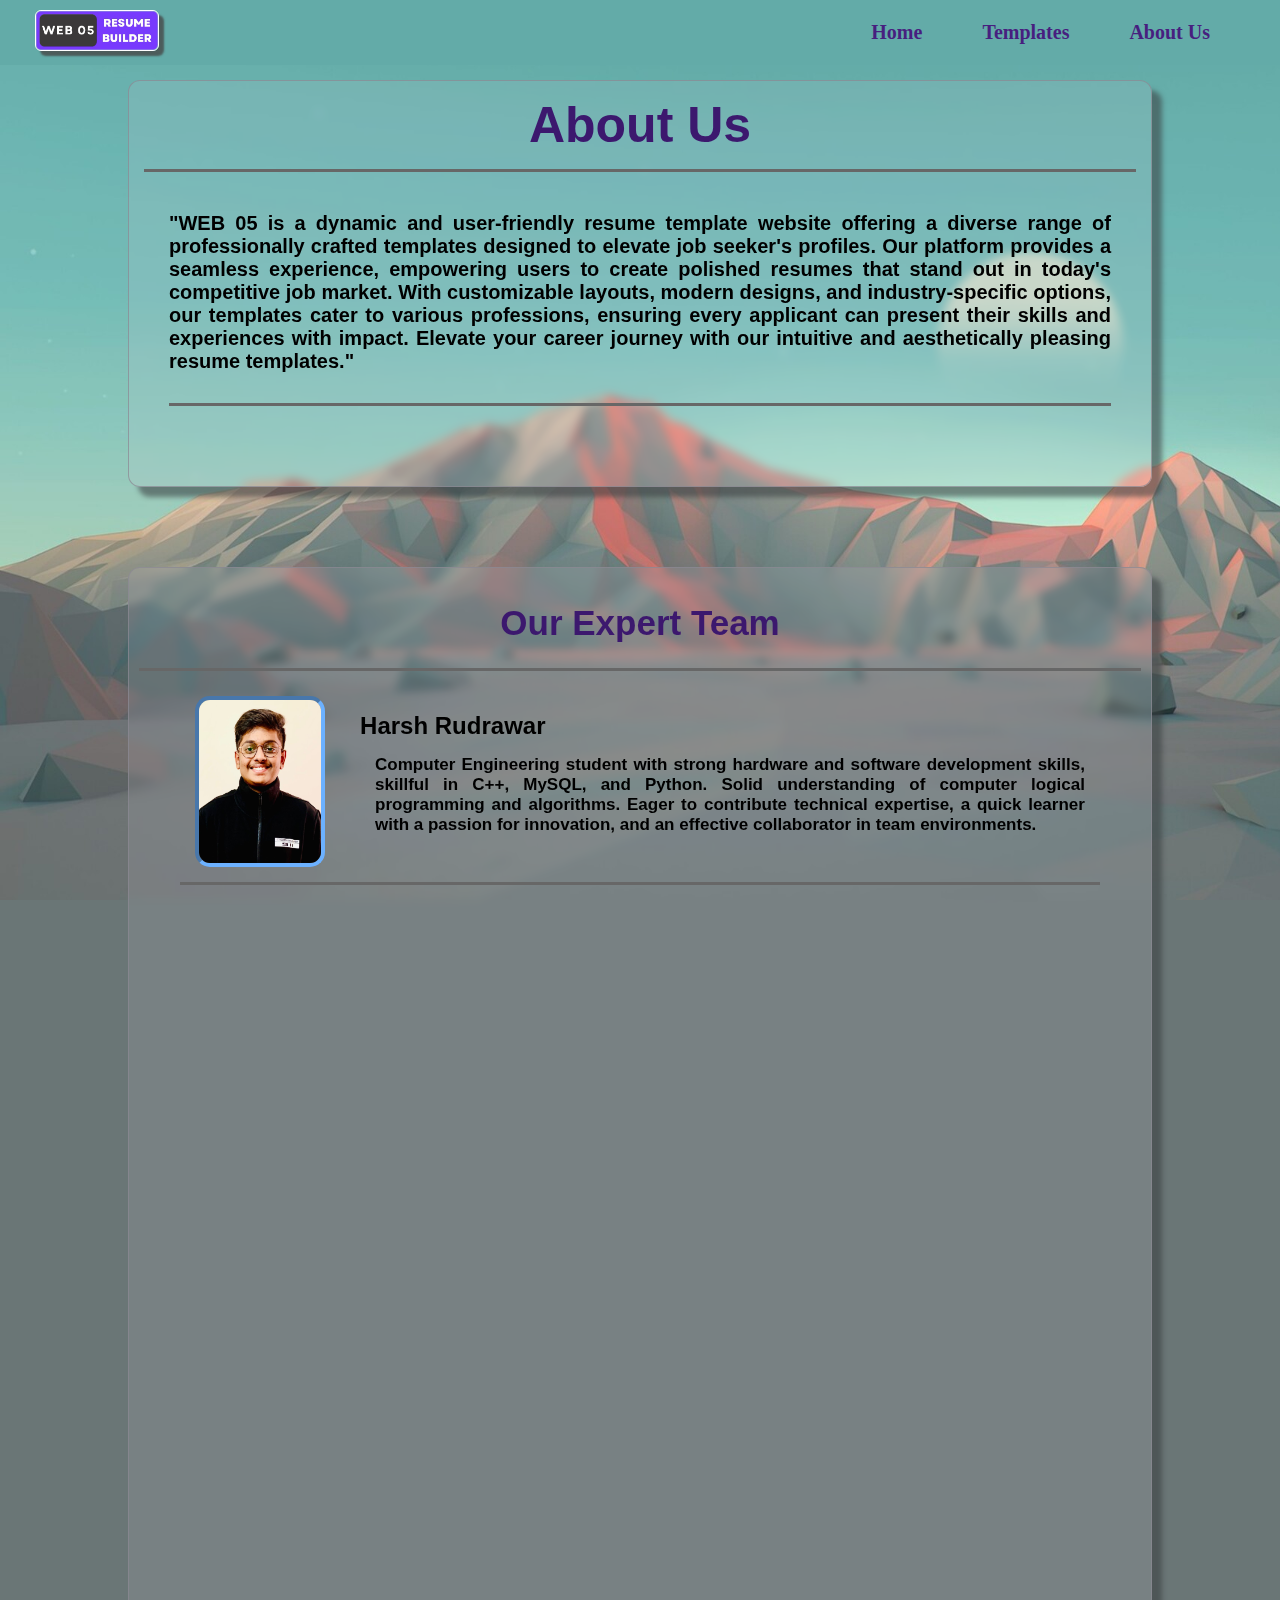
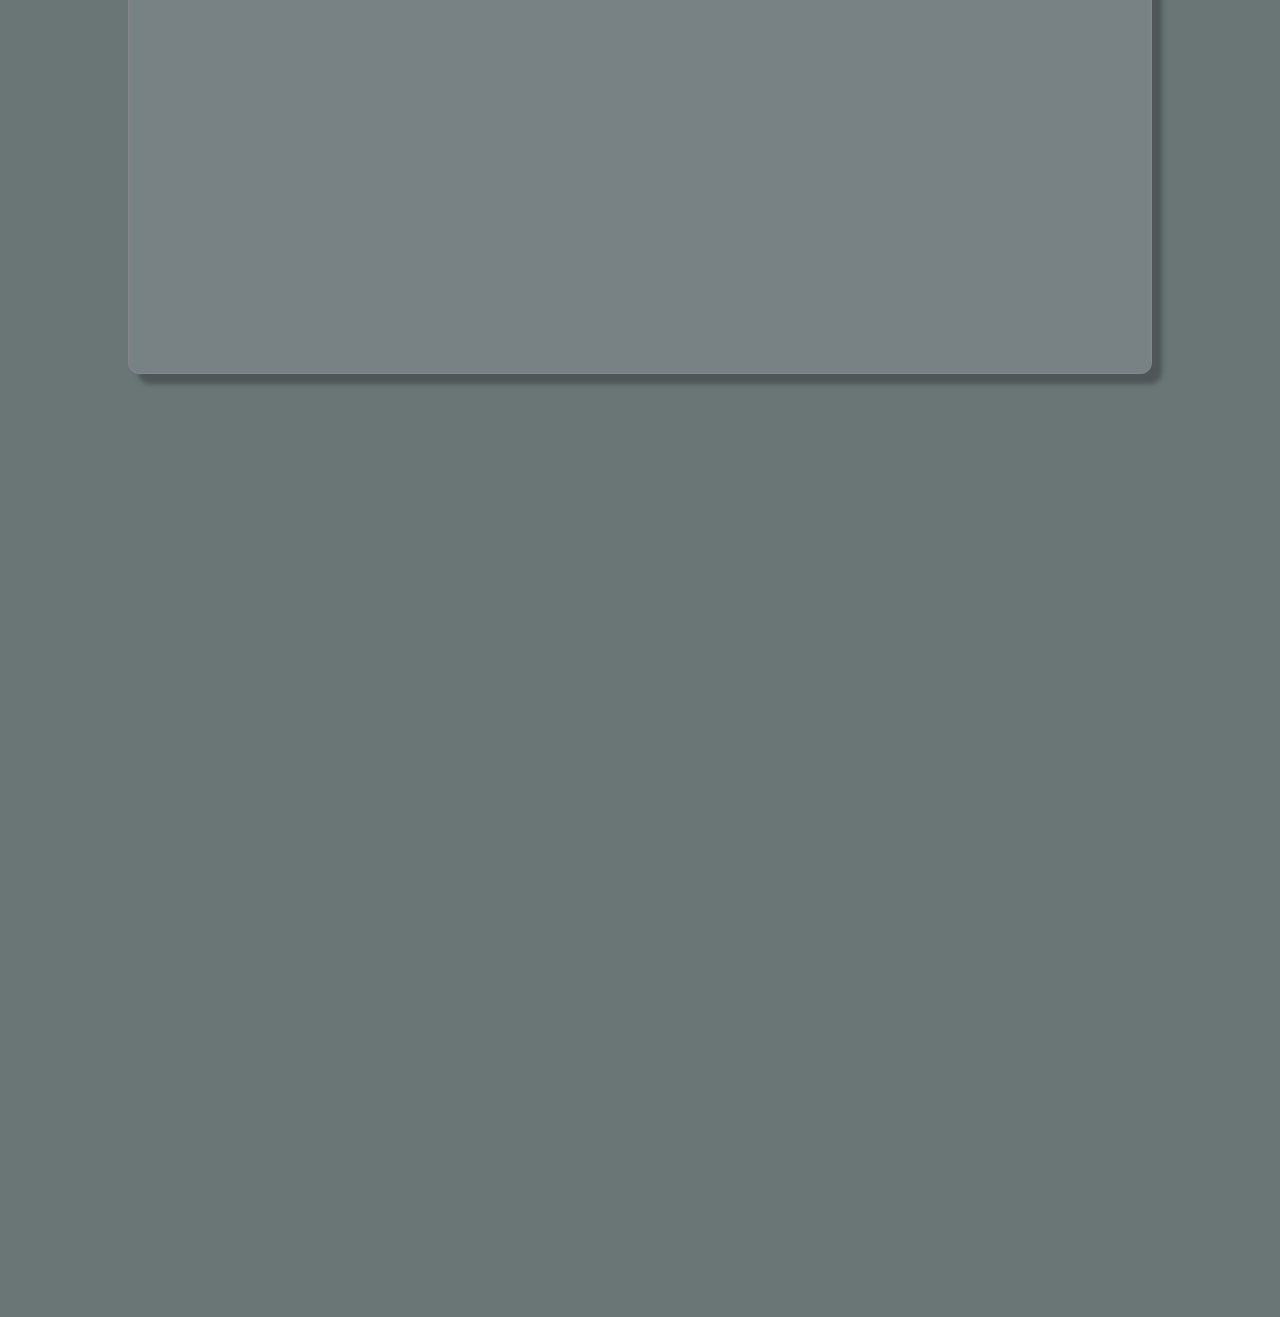
==== commit acb2921d: "Update aboutUS.html" ====
--- a/aboutUS.html
+++ b/aboutUS.html
@@ -64,10 +64,25 @@
         font-weight: bold;
         font-size: 20px;
         transition: 0.5s;
-      }
-      nav a:hover {
-        font-size: 21px;
-      }
+        position: relative;
+      }
+      .links-list li a::after{
+        content: '';
+        width: 0px;
+        height: 3px;
+        position: absolute;
+        bottom: -4px;
+        left: 0px;
+        transition: width 0.5s linear;
+    }
+    .links-list li a:hover::after{
+        width: 100%;
+        background-color: rgb(71, 31, 127);
+        border-radius: 5px;
+    }
+      /* nav a:hover {
+        font-size: 21px; 
+      } */
 
       .menu{
             width: 40px;
@@ -83,7 +98,8 @@
             color: #fff;
         }
         .root-container{
-          width: 100vw;
+          width: 100%;
+          overflow: hidden;
           height: fit-content;
          
         }
@@ -278,14 +294,13 @@
         <b>
           "WEB 05 is a dynamic and user-friendly resume template website
           offering a diverse range of professionally crafted templates designed
-          to elevate job seekers' profiles. Our platform provides a seamless
+          to elevate job seeker's profiles. Our platform provides a seamless
           experience, empowering users to create polished resumes that stand out
           in today's competitive job market. With customizable layouts, modern
           designs, and industry-specific options, our templates cater to various
           professions, ensuring every applicant can present their skills and
           experiences with impact. Elevate your career journey with our
           intuitive and aesthetically pleasing resume templates."
-        >
       </p>
     </div>
     </div>
@@ -333,7 +348,7 @@
               B.Tech in Computer Science with a specialization in Artificial
               Intelligence at the Indira Gandhi Delhi Technical University for
               Women (IGDTUW) in New Delhi. Alongside my academic endeavors, I am
-              gaining experience as an front-end developer intern at Infortnix,
+              gaining experience as an front-end developer intern at Infotrixs,
               where I am actively involved in contributing to project.
             </p>
           </div>
@@ -343,13 +358,13 @@
           <div class="textleft">
             <h2>Sagar Parise</h2>
             <p>
-              My name is Sagar Parise and i have completed my B.E in Civil
-              Engg.But i was passionate about coding so i am currently pursing
-              MERN Stack Web Development Course at Acciojob.During my acadamic journey
-              i have gained a lot of experience in Web Development.Now i am
-              working as Front-end Developer intern at Infotrix for Resume
-              Builder Project where i have implemented whole logic behind this
-               project and made it dynamic and responsive for all screen.
+              My name is Sagar Parise and I have completed my B.E in Civil
+              Engg. But I was passionate about coding, so I am currently pursuing
+              MERN Stack Web Development Course at Acciojob. During my academic journey
+              I have gained a lot of experience in Web Development. Now I am
+              working as Front-end Developer intern at Infotrixs for Resume
+              Builder Project, where I have implemented whole logic behind this
+              project and made it dynamic and responsive for all screen.
             </p>
           </div>
         </div>
@@ -362,7 +377,7 @@
                 Full Stack Developer(.Net) Course Certification in Pune. 
                 During this Course I have learned how to do Back-End work. Now I am 
                 learning Front-End work in the course as well as Infotrixs Internship.
-                I'm created Template for Resume Builder and contributed in Coding
+                I'm created Template for Resume Builder and contributed in Coding.
             </p>
           </div>
         </div>
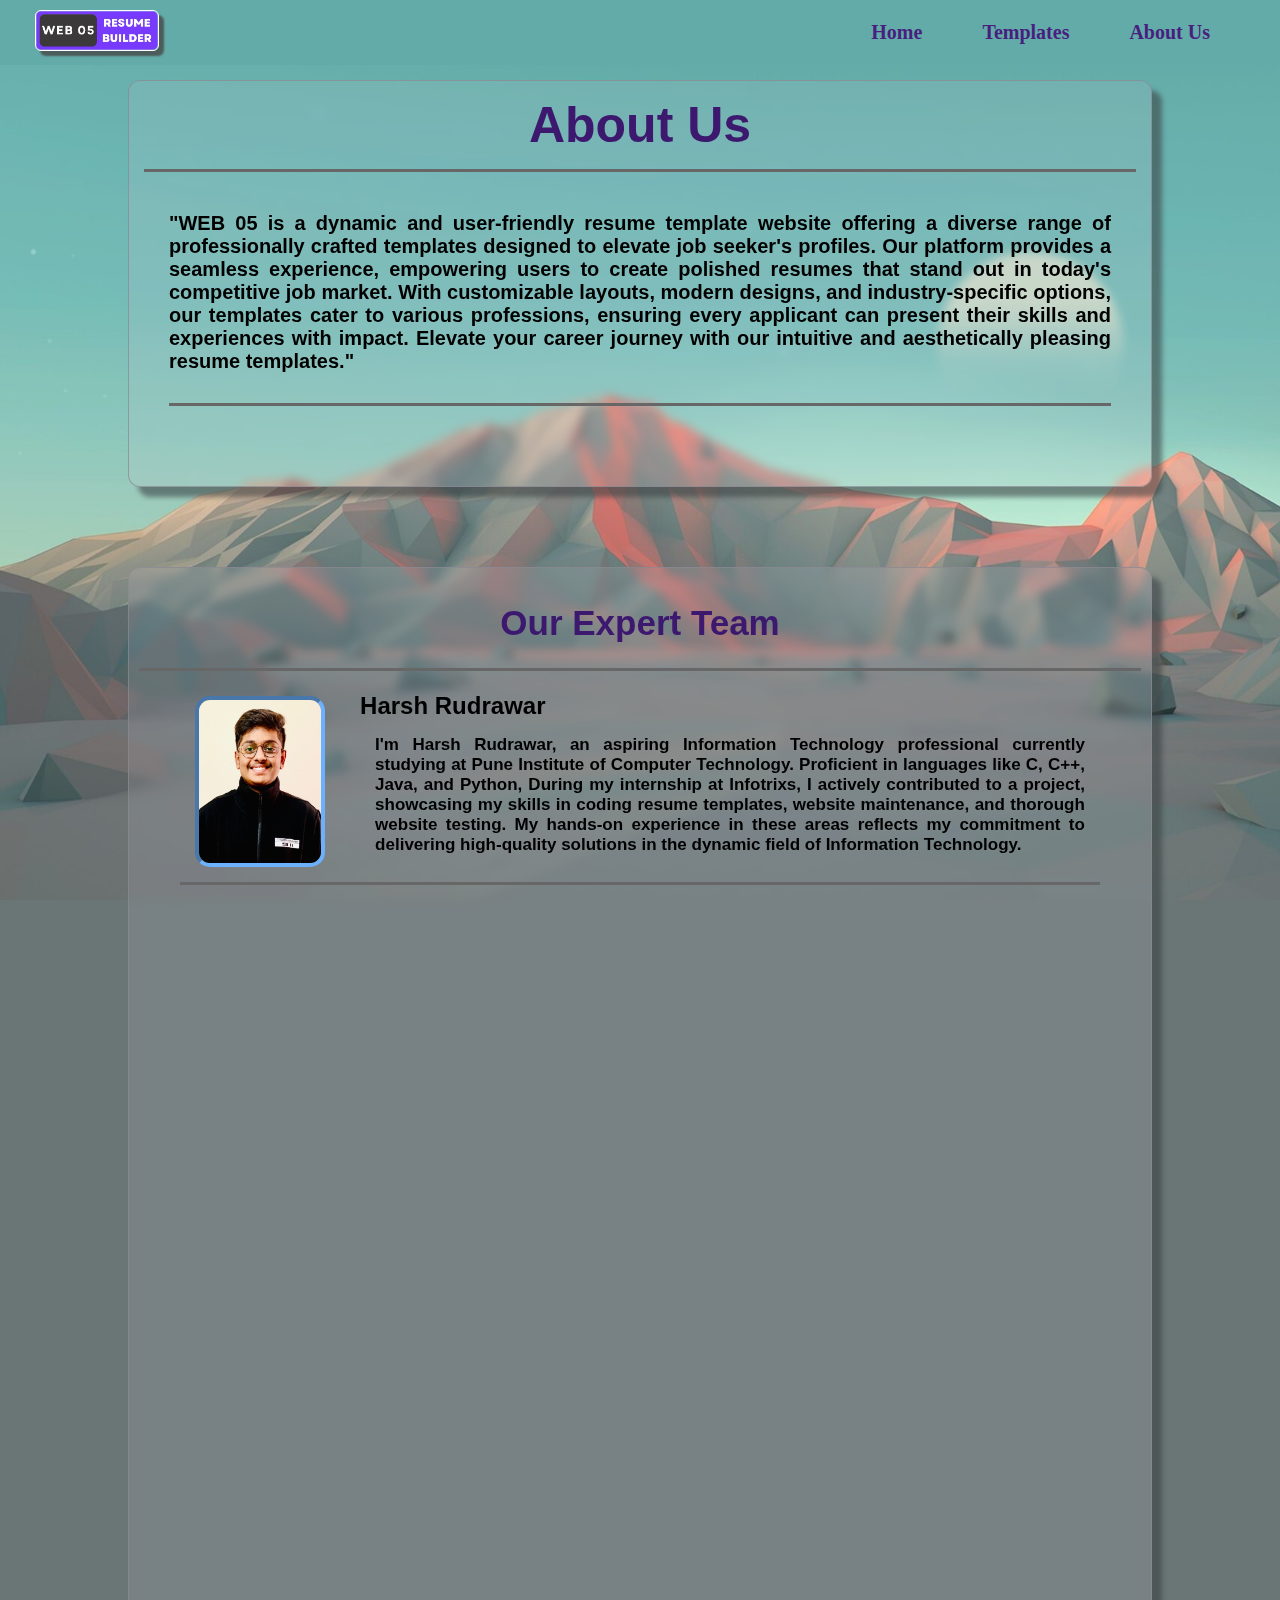
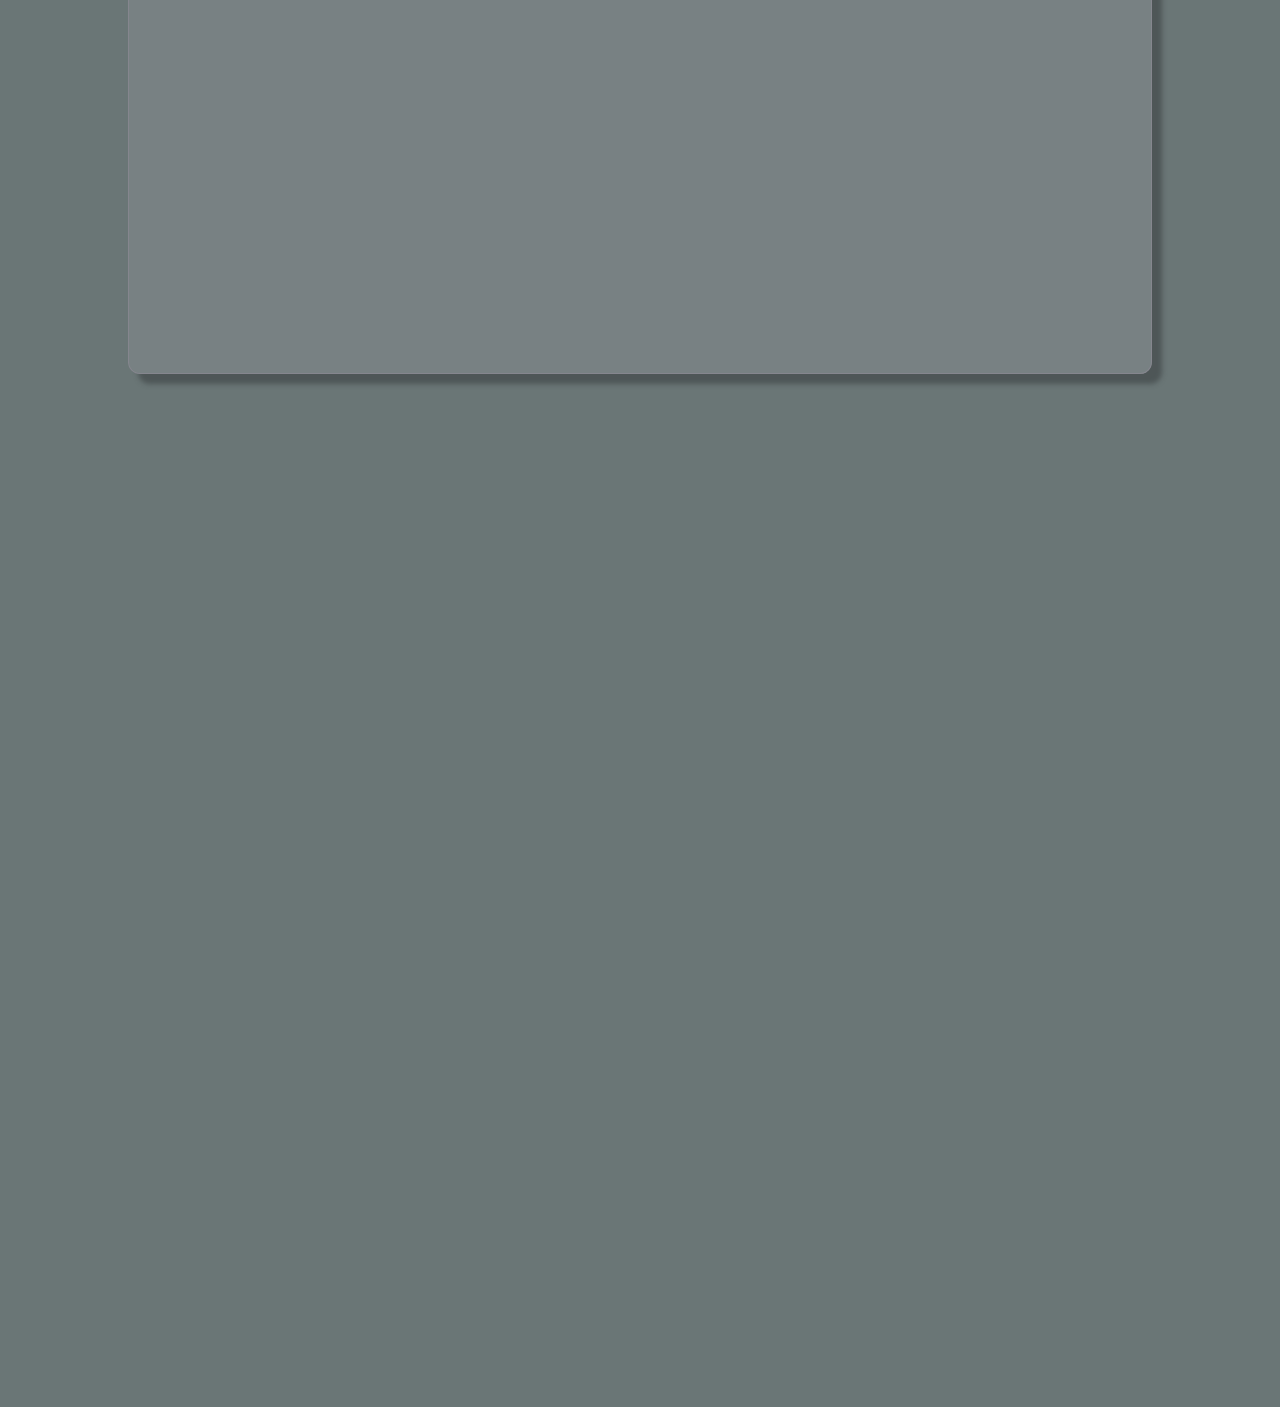
==== commit b0f40e50: "Update aboutUS.html" ====
--- a/aboutUS.html
+++ b/aboutUS.html
@@ -315,12 +315,14 @@
           <div class="textleft info">
             <h2>Harsh Rudrawar</h2>
             <p>
-              Computer Engineering student with strong hardware and software
-              development skills, skillful in C++, MySQL, and Python. Solid
-              understanding of computer logical programming and algorithms.
-              Eager to contribute technical expertise, a quick learner with a
-              passion for innovation, and an effective collaborator in team
-              environments.
+              I'm Harsh Rudrawar, an aspiring Information Technology professional 
+              currently studying at Pune Institute of Computer Technology. 
+              Proficient in languages like C, C++, Java, and Python, During my 
+              internship at Infotrixs, I actively contributed to a project, 
+              showcasing my skills in coding resume templates, website maintenance, 
+              and thorough website testing. My hands-on experience in these areas 
+              reflects my commitment to delivering high-quality solutions in the 
+              dynamic field of Information Technology.
             </p>
           </div>
         </div>
@@ -335,7 +337,8 @@
               innovation, and an effective collaborator in team environments.
               Currently working as Full-Stack Web developer intern at Infotrixs.
               My role in resume builder website is to design Website User
-              Interface, making it responsive and creating few templates.
+              Interface, making it responsive, animating each and every elements 
+              to make it user friendly and creating few templates.
             </p>
           </div>
         </div>
@@ -404,45 +407,57 @@
     </div>
       <div class="feedback">
         <div class="allFeed" data-aos="fade-left" data-aos-duration="500">
-          <h3>Name ⭐⭐⭐⭐</h3>
-          <p>
-            Computer Engineering student with strong hardware and software
-            development skills, skillful in C++, MySQL, and Python.
+          <h3>Yash Rathod ⭐⭐⭐⭐</h3>
+          <p>
+            This website is really good to get an instant resume.
           </p>
         </div>
         <div class="allFeed" data-aos="fade-right" data-aos-duration="500">
-          <h3>Name ⭐⭐⭐⭐⭐</h3>
-          <p>
-            Computer Engineering student with strong hardware and software
-            development skills, skillful in C++, MySQL, and Python.
+          <h3>Vraj Gujrathi ⭐⭐⭐⭐⭐</h3>
+          <p>
+            Best site to make a resume without any hustle.
           </p>
         </div>
         <div class="allFeed" data-aos="fade-left" data-aos-duration="500">
-          <h3>Name ⭐⭐⭐⭐⭐</h3>
-          <p>
-            Computer Engineering student with strong hardware and software
-            development skills, skillful in C++, MySQL, and Python.
+          <h3>Shreejith Suvarna ⭐⭐⭐⭐</h3>
+          <p>
+            The Web 05 Resume Builder web app is a good tool for anyone 
+            looking to create a resume effortlessly. The website is also 
+            user-friendly. I recommend this platform for those seeking a 
+            hassle-free resume creation experience.
           </p>
         </div>
         <div class="allFeed" data-aos="fade-right" data-aos-duration="500">
-          <h3>Name ⭐⭐⭐⭐⭐</h3>
-          <p>
-            Computer Engineering student with strong hardware and software
-            development skills, skillful in C++, MySQL, and Python.
+          <h3>Pooja Nimje ⭐⭐⭐⭐⭐</h3>
+          <p>
+            Website looks attractive and user easy to create resume with 
+            available templates efficiently.
           </p>
         </div>
         <div class="allFeed" data-aos="fade-left" data-aos-duration="500">
-          <h3>Name ⭐⭐⭐⭐⭐</h3>
-          <p>
-            Computer Engineering student with strong hardware and software
-            development skills, skillful in C++, MySQL, and Python.
+          <h3>Aditya Chavan ⭐⭐⭐⭐⭐</h3>
+          <p>
+            As a college student, I found the resume builder website incredibly 
+            helpful. It took the guesswork out of formatting and content, 
+            providing a clear structure to showcase my skills and experiences. 
+            Easy to use and effective!
           </p>
         </div>
         <div class="allFeed" data-aos="fade-right" data-aos-duration="500">
-          <h3>Name ⭐⭐⭐⭐⭐</h3>
-          <p>
-            Computer Engineering student with strong hardware and software
-            development skills, skillful in C++, MySQL, and Python.
+          <h3>Aayysh Patil ⭐⭐⭐⭐⭐</h3>
+          <p>
+            Impressed with the resume builder website! It made crafting my 
+            resume as an associate engineer effortless. The templates are 
+            professional, and the step-by-step guidance ensures a polished result. 
+            Great tool!
+          </p>
+        </div>
+        <div class="allFeed" data-aos="fade-left" data-aos-duration="500">
+          <h3>Kartik Jadhav ⭐⭐⭐⭐⭐</h3>
+          <p>
+            The resume builder website is a game-changer! , it streamlined the process, 
+            providing a user-friendly interface and valuable suggestions to enhance my 
+            resume. Highly recommended!
           </p>
         </div>
       </div>
